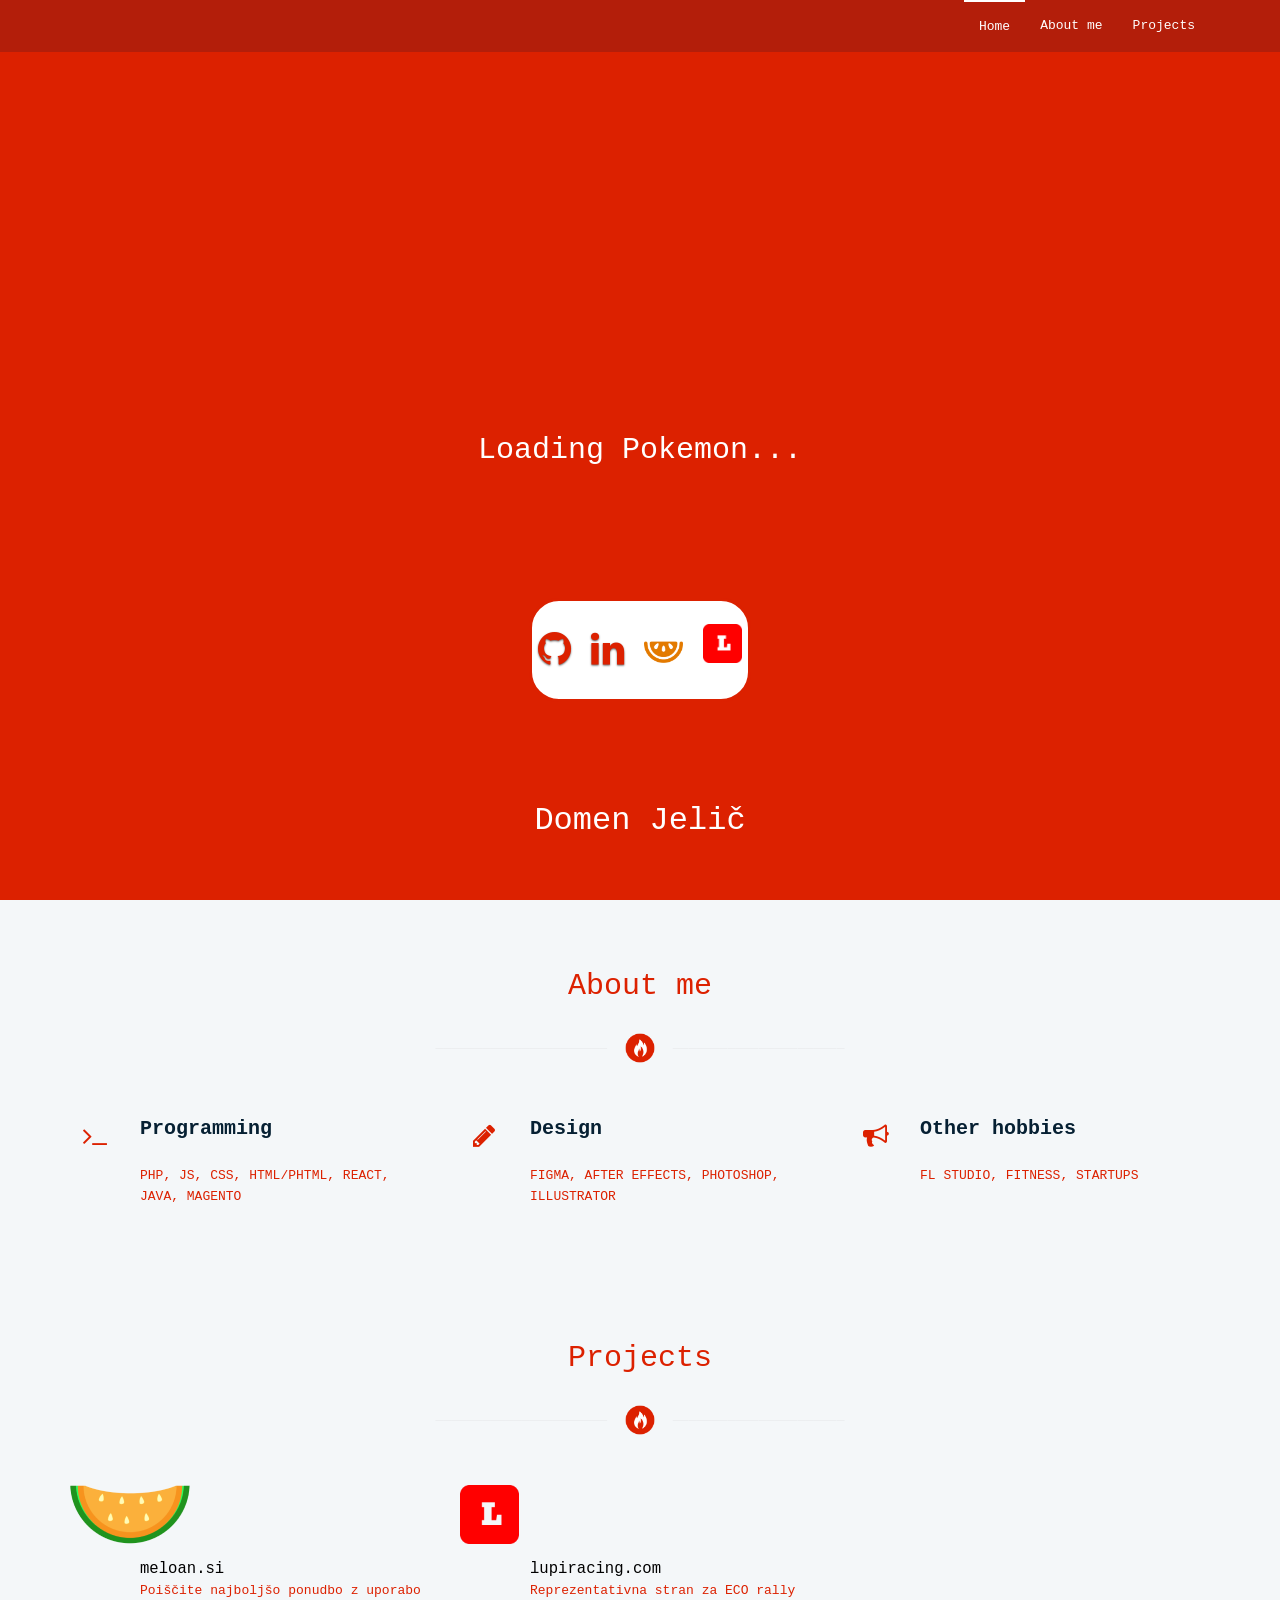
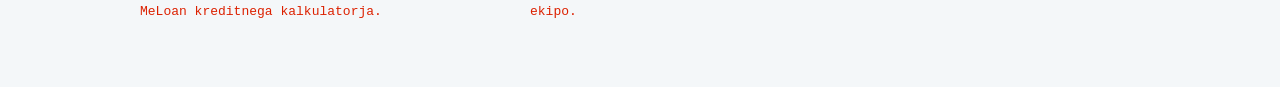
==== index.html @ 85bf045e "Pokemon theme added" ====
<!DOCTYPE html>
<html lang="en" class="no-js">

<head>
	<meta charset="utf-8">
	<meta http-equiv="X-UA-Compatible" content="IE=edge,chrome=1">
	<title>Domen Jelič - About me</title>
	<meta name="description" content="All the serious and fun facts about Domen" />
	<link rel="icon" href="favicon.ico">
	<meta name="keywords"
		content="one page, single page, onepage, responsive, creative, business, html5, css3, css3 animation, developer, software, software developer, senior, senior software developer, frontend, javascript, js">
	<meta name="viewport" content="width=device-width, initial-scale=1">
	<link rel="apple-touch-icon" sizes="152x152" href="/apple-touch-icon.png">
	<link rel="icon" type="image/png" sizes="32x32" href="/favicon-32x32.png">
	<link rel="icon" type="image/png" sizes="16x16" href="/favicon-16x16.png">
	<link rel="manifest" href="/site.webmanifest">
	<link rel="mask-icon" href="/safari-pinned-tab.svg" color="#5bbad5">
	<meta name="msapplication-TileColor" content="#da532c">
	<meta name="theme-color" content="#ffffff">
	<link href="css/font-awesome.min.css" rel="stylesheet">
	<link rel="stylesheet" href="https://maxcdn.bootstrapcdn.com/bootstrap/3.3.1/css/bootstrap.min.css">
	<link rel="stylesheet" href="css/jquery.fancybox.css">
	<link rel="stylesheet" href="css/animate.css">
	<link rel="stylesheet" href="css/main.css">
	<link rel="stylesheet" href="css/evee.css">
	<link rel="stylesheet" href="css/media-queries.css">
	<script src="js/modernizr-2.6.2.min.js"></script>
	<script src="js/evee.js"></script>
</head>

<body id="body">
	<header id="navigation" class="navbar-fixed-top navbar">
		<div class="container">
			<div class="navbar-header">
				<!-- responsive nav button -->
				<button type="button" class="navbar-toggle" data-toggle="collapse" data-target=".navbar-collapse">
					<span class="sr-only">Toggle navigation</span>
					<i class="fa fa-bars fa-2x"></i>
				</button>
				<!-- /responsive nav button -->
			</div>
			<!-- main nav -->
			<nav class="collapse navbar-collapse navbar-right" role="navigation">
				<ul id="nav" class="nav navbar-nav">
					<li class="current"><a href="#body">Home</a></li>
					<li><a href="#AboutMe">About me</a></li>
					<li><a href="#Projects">Projects</a></li>
				</ul>
			</nav>
			<!-- /main nav -->

		</div>
	</header>
	<section id="slider">
		<div id="carousel-example-generic" class="carousel slide" data-ride="carousel">
			<div class="carousel-inner" role="listbox">
				<div class="carousel-caption">
					<ul class="social-links text-center ul-center background-wh">
						<li>
							<a href="https://github.com/Dustaboy3" target="_blank">
								<i class="fa fa-github fa-3x block"></i>
							</a>
						</li>
						<li>
							<a href="https://www.linkedin.com/in/domen-jelič" target="_blank">
								<i class="fa fa-linkedin fa-3x block"></i>
							</a>
						</li>
						<li>
							<a href="https://www.meloan.si" target="_blank">
								<img class="fa meloan block" src="img/meloanLg.png" alt="MeLoan small logo">
							</a>
						</li>
						<li>
							<a href="https://lupi-rally.vercel.app/" target="_blank">
								<img class="fa meloan block" src="img/lupi.png" alt="Lupi small logo">
							</a>
						</li>
					</ul>
				</div>
				<div class="name-text">
					Domen Jelič
				</div>
				<div id="vaporeon" class="vaporeon d-none">
					<img class="d-none" src="./img/elements/water.png">
				</div>
				<div id="jolteon" class="jolteon d-none">
					<img class="d-none" src="./img/elements/electric.png">
				</div>
				<div id="flareon" class="flareon d-none">
					<img class="d-none" src="./img/elements/fire.png">
				</div>
				<div id="espeon" class="espeon d-none">
					<img class="d-none" src="./img/elements/psychic.png">
				</div>
				<div id="umbreon" class="umbreon d-none">
					<img class="d-none" src="./img/elements/dark.png">
				</div>
				<div id="leafeon" class="leafeon d-none">
					<img class="d-none" src="./img/elements/grass.png">
				</div>
				<div id="glaceon" class="glaceon d-none">
					<img class="d-none" src="./img/elements/ice.png">
				</div>
				<div id="sylveon" class="sylveon d-none">
					<img class="d-none" src="./img/elements/fairy.png">
				</div>
				<div class="wrapper">
					<!-- DEBUG -->
					<!-- if you want to see the markers, remove d-none from them -->
					<div class="marker red d-none"></div>
					<div class="marker green d-none"></div>
					<div class="marker blue d-none"></div>
					<div id="loading" style="font-size: 30px; color: white;">Loading Pokemon...</div>
					<!-- DEBUG -->
					<!-- <div class="evee">
						<div class="body-wrapper">
							<div class="body img-bg"></div>
						</div>
						<div class="head-wrapper">
							<div class="head img-bg"></div>
						</div>
						<div class="leg-wrapper">
							<div class="leg one img-bg"></div>
						</div>
						<div class="leg-wrapper">
							<div class="leg two img-bg"></div>
						</div>
						<div class="leg-wrapper">
							<div class="leg three img-bg"></div>
						</div>
						<div class="leg-wrapper">
							<div class="leg four img-bg"></div>
						</div>
						<div class="tail-wrapper">
							<div class="tail img-bg"></div>
						</div>
					</div> -->
				</div>

				<div class="indicator"></div>
			</div>
		</div>
	</section>
	<section id="AboutMe" class="features">
		<div class="container">
			<div class="row">
				<div class="sec-title text-center mb50 wow bounceInDown animated" data-wow-duration="500ms">
					<h2>About me</h2>
					<div class="devider">
						<i id="divider" class="fa fa-lg">
							<img class="dividerElement-1-vaporeon d-none" width="30px" height="30px"
								src="./img/elements/water.png">
							<img class="dividerElement-1-jolteon d-none" width="30px" height="30px"
								src="./img/elements/electric.png">
							<img class="dividerElement-1-flareon d-none" width="30px" height="30px"
								src="./img/elements/fire.png">
							<img class="dividerElement-1-espeon d-none" width="30px" height="30px"
								src="./img/elements/psychic.png">
							<img class="dividerElement-1-umbreon d-none" width="30px" height="30px"
								src="./img/elements/dark.png">
							<img class="dividerElement-1-leafeon d-none" width="30px" height="30px"
								src="./img/elements/grass.png">
							<img class="dividerElement-1-glaceon d-none" width="30px" height="30px"
								src="./img/elements/ice.png">
							<img class="dividerElement-1-sylveon d-none" width="30px" height="30px"
								src="./img/elements/fairy.png">
						</i>
					</div>
				</div>
				<div class="col-md-4 wow fadeInLeft" data-wow-duration="500ms">
					<div class="service-item">
						<div class="service-icon">
							<i class="fa fa-terminal fa-2x"></i>
						</div>
						<div class="service-desc">
							<h3>Programming</h3>
							<p>PHP, JS, CSS, HTML/PHTML, REACT, JAVA, MAGENTO</p>
						</div>
					</div>
				</div>
				<div class="col-md-4 wow fadeInUp" data-wow-duration="500ms" data-wow-delay="500ms">
					<div class="service-item">
						<div class="service-icon">
							<i class="fa fa-pencil fa-2x"></i>
						</div>
						<div class="service-desc">
							<h3>Design</h3>
							<p>FIGMA, AFTER EFFECTS, PHOTOSHOP, ILLUSTRATOR</p>
						</div>
					</div>
				</div>
				<div class="col-md-4 wow fadeInRight" data-wow-duration="500ms" data-wow-delay="900ms">
					<div class="service-item">
						<div class="service-icon">
							<i class="fa fa-bullhorn fa-2x"></i>
						</div>
						<div class="service-desc">
							<h3>Other hobbies</h3>
							<p>FL STUDIO, FITNESS, STARTUPS</p>
						</div>
					</div>
				</div>
			</div>
		</div>
	</section>
	<section id="Projects" class="features">
		<div class="container">
			<div class="row">
				<div class="sec-title text-center mb50 wow bounceInDown animated" data-wow-duration="500ms">
					<h2>Projects</h2>
					<div class="devider">
						<i class="fa fa-lg">
							<img class="dividerElement-2-vaporeon d-none" width="30px" height="30px"
								src="./img/elements/water.png">
							<img class="dividerElement-2-jolteon d-none" width="30px" height="30px"
								src="./img/elements/electric.png">
							<img class="dividerElement-2-flareon d-none" width="30px" height="30px"
								src="./img/elements/fire.png">
							<img class="dividerElement-2-espeon d-none" width="30px" height="30px"
								src="./img/elements/psychic.png">
							<img class="dividerElement-2-umbreon d-none" width="30px" height="30px"
								src="./img/elements/dark.png">
							<img class="dividerElement-2-leafeon d-none" width="30px" height="30px"
								src="./img/elements/grass.png">
							<img class="dividerElement-2-glaceon d-none" width="30px" height="30px"
								src="./img/elements/ice.png">
							<img class="dividerElement-2-sylveon d-none" width="30px" height="30px"
								src="./img/elements/fairy.png">
						</i>
					</div>
				</div>
				<div class="col-md-4 wow fadeInLeft" data-wow-duration="500ms">
					<div class="service-item">
						<div class="service-icon-img">
							<a class="center-img" href="https://www.meloan.si/" target="_blank">
								<img class="center-img-meloan" src="img/meloan.png" alt="MeLoan Logo">
							</a>
						</div>
						<div class="service-desc">
							<a class="custom-link" href="https://www.meloan.si/" target="_blank">meloan.si</a>
							<p>Poiščite najboljšo ponudbo z uporabo MeLoan kreditnega kalkulatorja.</p>
						</div>
					</div>
				</div>
				<div class="col-md-4 wow fadeInUp" data-wow-duration="500ms" data-wow-delay="500ms">
					<div class="service-item">
						<div class="service-icon-img">
							<a class="center-img" href="https://lupiracing.com/" target="_blank">
								<img class="center-img-lupi" src="img/lupi.png" alt="MeLoan Logo">
							</a>
						</div>
						<div class="service-desc">
							<a class="custom-link" href="https://lupiracing.com/" target="_blank">lupiracing.com</a>
							<p>Reprezentativna stran za ECO rally ekipo.</p>
						</div>
					</div>
				</div>
				<div class="col-md-4 wow fadeInRight" data-wow-duration="500ms" data-wow-delay="900ms">
					<!--<div class="service-item">
						<div class="service-icon">
							<i class="fa fa-bullhorn fa-2x"></i>
						</div>
						<div class="service-desc">
							<h3>Other hobbies</h3>
							<p>FL STUDIO, FITNESS, STARTUPS</p>
						</div>
					</div>-->
				</div>
			</div>
		</div>
	</section>
	<script src="js/jquery-1.11.1.min.js"></script>
	<script src="js/jquery.singlePageNav.min.js"></script>
	<script src="https://maxcdn.bootstrapcdn.com/bootstrap/3.3.1/js/bootstrap.min.js"></script>
	<script src="js/jquery.fancybox.pack.js"></script>
	<script src="js/jquery.mixitup.min.js"></script>
	<script src="js/jquery.parallax-1.1.3.js"></script>
	<script src="js/jquery-countTo.js"></script>
	<script src="js/jquery.appear.js"></script>
	<script src="js/jquery.easing.min.js"></script>
	<script src="js/wow.min.js"></script>
	<script>
		var wow = new WOW({
			boxClass: 'wow',
			animateClass: 'animated',
			offset: 120,
			mobile: false,
			live: true
		}
		);
		wow.init();
	</script>
	<script src="js/custom.js"></script>
</body>

</html>
---- css/main.css ----
body {
  font-family: "Lucida Console", "Courier New", monospace;
  line-height: 21px;
  font-size: 13px;
  color: #0077b3;
  background: #000011;
  min-height: 100vh;
}

ol,
ul {
  margin: 0;
  padding: 0;
  list-style: none;
}

figure,
p {
  margin: 0;
}

a {
  color: #fff;

  -webkit-transition: all .3s ease-in 0s;
  -moz-transition: all .3s ease-in 0s;
  -ms-transition: all .3s ease-in 0s;
  -o-transition: all .3s ease-in 0s;
  transition: all .3s ease-in 0s;
}

a,
a:focus,
a:hover {
  text-decoration: none !important;
  outline: 0;
}

a:focus,
a:hover {
  color: #0077b3;
}

h1,
h2,
h3,
h4,
h5,
h6 {
  font-weight: normal;
  margin: 0;
}

span.color {
  color: #0077b3;
}

body>section,
.footer {
  padding: 70px 0;
}

.devider {
  margin: 30px 0 0 0;
}

.devider i {
  color: #cccccc;
}

.devider:before,
.devider:after {
  content: "______________________";
  color: #e6e8ea;
  position: relative;
  bottom: 6px;
}

@media only screen and (max-width: 410px) {

  .devider:before,
  .devider:after {
    content: "___";
    color: #e6e8ea;
    position: relative;
    bottom: 6px;
  }
}

.devider:before {
  right: 10px;
}

.devider:after {
  left: 10px;
}

.mb50 {
  margin: 0 0 50px 0;
}

#navigation {
  background-color: rgba(16, 22, 54, 0.2) !important;
  border: 0 none;
  margin: 0;

  -webkit-transition: background-color 800ms linear;
  -moz-transition: background-color 800ms linear;
  -ms-transition: background-color 800ms linear;
  -o-transition: background-color 800ms linear;
  transition: background-color 800ms linear;
}

.navbar-toggle i {
  color: #fff;
}

.navbar-nav li a {
  border-top: 1px solid transparent;
}

.navbar-nav li a.current,
.navbar-nav li a:focus,
.navbar-nav li a:hover {
  background-color: transparent;
  border-top: 2px solid white;
  color: #fff;
}

#slider {
  padding: 0;
}

#slider .carousel-inner .item {
  background-size: cover;
}

.carousel-caption {
  top: 60%;
}

.carousel-caption h2 {
  font-size: 62px;
  font-weight: 300;
}

.carousel-caption h2 span {
  font-weight: 800;
}

.carousel-caption h3 {
  font-size: 48px;
  font-weight: 300;

}

.carousel-caption p {
  color: #fff;
  font-size: 18px;
  font-weight: 300;
}

.carousel-caption p:before,
.carousel-caption p:after {
  color: #0077b3;
  content: "___";
  position: relative;
  top: -8px;
}

.carousel-caption p:before {
  right: 20px;
}

.carousel-caption p:after {
  left: 20px;
}

.social-links {
  margin: 5% 0 0 0;
}

.social-links li {
  display: inline-block;
}

.social-links li a {
  color: #0077b3;
  display: block;
  margin: 0 6px;
}

.social-links li a:hover {
  color: #fff;
}

.features {
  background-color: #f4f7f9;
}

.service-icon {
  float: left;
  padding: 10px 13px;
  z-index: 5000;
}

.service-desc {
  margin: 0 0 0 70px;
  position: relative;
  top: 5px;
}

.service-desc h3 {
  color: #062033;
  font-size: 20px;
  font-weight: 600;
  margin: 0 0 25px 0;
}

.custom-link {
  color: #000;
  font-size: larger;
  display: inline-block;
}

.custom-link:hover {
  color: #0077b3;
}

.meloan {
  width: 3em;
  width: 3em;
  transition: filter 0.4s;
}

.center-img {
  display: inline;
  left: 50%;
  margin: 0 0 0.5rem 0;
}

.service-icon-img {
  z-index: 5000;
  margin: 0 0 1rem 0;
}

.ul-center {
  display: inline-block;
}

.block {
  display: block;
  line-height: 2.5em;
}

.center-img-meloan {
  width: 120px;
  height: 59px;
}

.center-img-lupi {
  width: 59px;
  height: 59px;
}

.name-text {
  width: 100%;
  position: absolute;
  display: inline-block;
  font-size: xx-large;
  color: white;
  z-index: 100;
  top: 90%;
  text-align: center;
}

.background-wh {
  background: white;
  border-radius: 30px;
}
---- css/evee.css ----
* {
    box-sizing: border-box;
}

body {
    padding: 0;
    margin: 0;
    background-color: #000011;
}

p,
h1,
h2,
h3,
h4 {
    display: inline-block;
    margin-block-start: 0em;
    margin-block-end: 0em;
    margin-inline-start: 0px;
    margin-inline-end: 0px;
    padding-inline-start: 0px;
}

.wrapper {
    position: absolute;
    width: 100%;
    height: 100vh;
    overflow: hidden;
    display: flex;
    justify-content: center;
    align-items: center;
}

.leg {
    position: absolute;
    background-image: url(../img/dog/leg.png);
    width: calc(2 * 8px);
    height: calc(2 * 12px);
    background-size: calc(2 * 8px) calc(2 * 12px) !important;
    transition: 0.15s;
}

.body {
    position: absolute;
    background-image: url(../img/dog/body.png);
    width: calc(2 * 6 * 48px);
    height: calc(2 * 48px);
    background-size: calc(2 * 6 * 48px) calc(2 * 48px) !important;
}

.evee {
    position: absolute;
    width: calc(2 * 48px);
    height: calc(2 * 48px);
    animation: fade-in forwards 1s;
    transition: 0.5s;
}

@keyframes fade-in {
    0% {
        opacity: 0;
    }

    100% {
        opacity: 1;
    }
}

.head {
    position: absolute;
    background-image: url(../img/dog/face.png);
    width: calc(2 * 6 * 31px);
    height: calc(2 * 32px);
    background-size: calc(2 * 6 * 31px) calc(2 * 32px) !important;
}

.head-wrapper.happy>.head {
    background-image: url(../img/dog/happyface.png);
}

.head-wrapper.happy {
    animation: infinite 0.5s pant;
}

@keyframes pant {

    0%,
    100% {
        transform: translateY(-1px);
    }

    50% {
        transform: translateY(1px);
    }
}

.head-wrapper.flip.happy {
    animation: infinite 0.5s pant-flip;
}

@keyframes pant-flip {

    0%,
    100% {
        transform: translateY(-1px) scale(-1, 1);
    }

    50% {
        transform: translateY(1px) scale(-1, 1);
    }
}

.tail {
    position: absolute;
    background: url(../img/dog/tail.png);
    width: calc(2 * 8px);
    height: calc(2 * 8px);
    background-size: calc(2 * 8px) !important;
}

.tail-wrapper {
    position: absolute;
    width: calc(2 * 8px);
    height: calc(2 * 8px);
    transition: 0.15s;
}

.body-wrapper {
    position: absolute;
    width: calc(2 * 48px);
    height: calc(2 * 48px);
    overflow: hidden;
}

.body-wrapper,
.head-wrapper {
    z-index: 1;
}

.walk-1 {
    animation: infinite 0.4s walking;
    animation-delay: 0;
}

.walk-2 {
    animation: infinite 0.4s walking;
    animation-delay: 0.2s;
}

@keyframes walking {

    0%,
    100% {
        transform: translateY(-4px);
    }

    50% {
        transform: translateY(0);
    }
}

.wag {
    animation: infinite 0.5s wag;
}

@keyframes wag {

    0%,
    100% {
        transform: translateX(-2px);
    }

    50% {
        transform: translateX(2px);
    }
}

.head-wrapper {
    position: absolute;
    top: 6px;
    left: 16px;
    width: calc(2 * 31px);
    height: calc(2 * 32px);
    overflow: hidden;
}

.flip {
    transform: scale(-1, 1);
}

.img-bg {
    image-rendering: pixelated;
    background-repeat: no-repeat !important;
}

.sign {
    position: absolute;
    color: #fff;
    bottom: 10px;
    right: 10px;
    font-size: 10px;
}

a {
    color: #fff;
    text-decoration: none;
}

a:hover {
    text-decoration: underline;
}

.indicator {
    position: fixed;
    top: 10px;
    left: 10px;
    color: #fff;
}

.d-none {
    display: none;
}

.indicator {
    position: fixed;
    top: 10px;
    right: 10px;
}

.marker {
    width: 10px;
    height: 10px;
    border-radius: 50%;
    position: absolute;
    transition: 0.5s;
    z-index: 100;
    margin-top: -5px;
    margin-left: -5px;
}

.red {
    background-color: rgb(255, 64, 0);
}

.green {
    background-color: rgb(42, 239, 190);
}

.blue {
    background-color: rgb(0, 140, 255);
}

.vaporeon {
    background: #3692dc;
    width: 100%;
    height: 100vh;
    position: absolute;
}

.color-vaporeon {
    color: #3692dc;
}

.border-vaporeon {
    border: 3px solid #3692dc;
}

.jolteon {
    background: #fbd200;
    width: 100%;
    height: 100vh;
    position: absolute;
}

.color-jolteon {
    color: #fbd200;
}

.border-jolteon {
    border: 3px solid #fbd200;
}

.flareon {
    background: #dc2100;
    width: 100%;
    height: 100vh;
    position: absolute;
}

.color-flareon {
    color: #dc2100;
}

.border-flareon {
    border: 3px solid #dc2100;
}

.espeon {
    background: #ff6676;
    width: 100%;
    height: 100vh;
    position: absolute;
}

.color-espeon {
    color: #ff6676;
}

.border-espeon {
    border: 3px solid #ff6676;
}

.umbreon {
    background: #5b5366;
    width: 100%;
    height: 100vh;
    position: absolute;
}

.color-umbreon {
    color: #5b5366;
}

.border-umbreon {
    border: 3px solid #5b5366;
}

.leafeon {
    background: #5fbc50;
    width: 100%;
    height: 100vh;
    position: absolute;
}

.color-leafeon {
    color: #5fbc50;
}

.border-leafeon {
    border: 3px solid #5fbc50;
}

.glaceon {
    background: #4bd2c1;
    width: 100%;
    height: 100vh;
    position: absolute;
}

.color-glaceon {
    color: #4bd2c1;
}

.border-glaceon {
    border: 3px solid #4bd2c1;
}

.sylveon {
    background: #fb8aec;
    width: 100%;
    height: 100vh;
    position: absolute;
}

.color-sylveon {
    color: #fb8aec;
}

.border-sylveon {
    border: 3px solid #fb8aec;
}

.border-top-sylveon {
    border-top: 3px solid #fb8aec;
}
---- css/media-queries.css ----
@media (min-width: 980px) and (max-width: 1150px) {
  .carousel-caption h3 {
    font-size: 45px;
  }

  .member-thumb {
    width: auto;
  }
}

@media (min-width: 768px) and (max-width: 979px) {
  .carousel-caption h2 {
    font-size: 55px;
  }

  .carousel-caption h3 {
    font-size: 36px;
  }

  .service-item {
    margin: 0 auto 30px;
    text-align: center;
    width: 325px;
  }

  .service-icon {
    float: none;
    margin: 0 auto 15px;
    text-align: center;
    width: 50px;
  }

  .service-desc {
    margin-left: 0;
    position: relative;
    top: 0;
  }

  .work-item {
    width: 33%;
  }

  .member-thumb .overlay h5 {
    margin: 25px 0;
  }

  .member-thumb {
    margin: 0 auto;
  }

  #facts {
    background-position: center top !important;
  }

  .counters-item {
    margin-bottom: 30px;
  }

  .counters-item i {
    margin: 0 0 15px;
  }

  .counters-item strong {
    font-size: 45px;
  }

  .contact-form .name-email input {
    margin-right: 0;
    width: 100%;
  }

  .footer-social {
    margin-top: 45px;
  }

  .footer-single {
    margin-bottom: 30px;
  }
}

@media only screen and (max-width: 767px) {
  .sec-sub-title p {
    font-size: 14px;
  }

  .carousel-caption h2 {
    font-size: 35px;
  }

  .carousel-caption h3 {
    font-size: 22px;
  }

  .carousel-caption p {
    font-size: 14px;
  }

  .social-links {
    margin-top: 20%;
  }

  .service-item {
    margin: 0 auto 30px;
    text-align: center;
    width: 280px;
  }

  .service-icon {
    float: none;
    margin: 0 auto 15px;
    text-align: center;
    width: 50px;
  }

  .service-desc {
    margin-left: 0;
    position: relative;
    top: 0;
  }

  .work-item {
    left: 5% !important;
    width: 90%;
  }

  .team-member {
    margin-bottom: 30px;
  }

  .team-member:last-child {
    margin-bottom: 0;
  }

  .member-thumb {
    margin: 0 auto;
  }

  #facts {
    background-position: center top !important;
  }

  .counters-item {
    margin-bottom: 30px;
  }

  .contact-address {
    margin-bottom: 30px;
  }

  .footer-social {
    margin-top: 20px;
    text-align: center;
  }

  .footer-social li {
    display: inline-block;
  }

  .footer-social li a {
    margin: 0 10px;
  }

  .footer-single {
    margin-bottom: 30px;
  }
}

@media only screen and (min-width: 480px) and (max-width: 767px) {
  .service-item {
    margin: 0 auto 30px;
    text-align: center;
    width: 325px;
  }

  .service-icon {
    float: none;
    margin: 0 auto 15px;
    text-align: center;
    width: 50px;
  }

  .service-desc {
    margin-left: 0;
    position: relative;
    top: 0;
  }

  .work-item {
    left: inherit !important;
    width: 50%;
  }
}
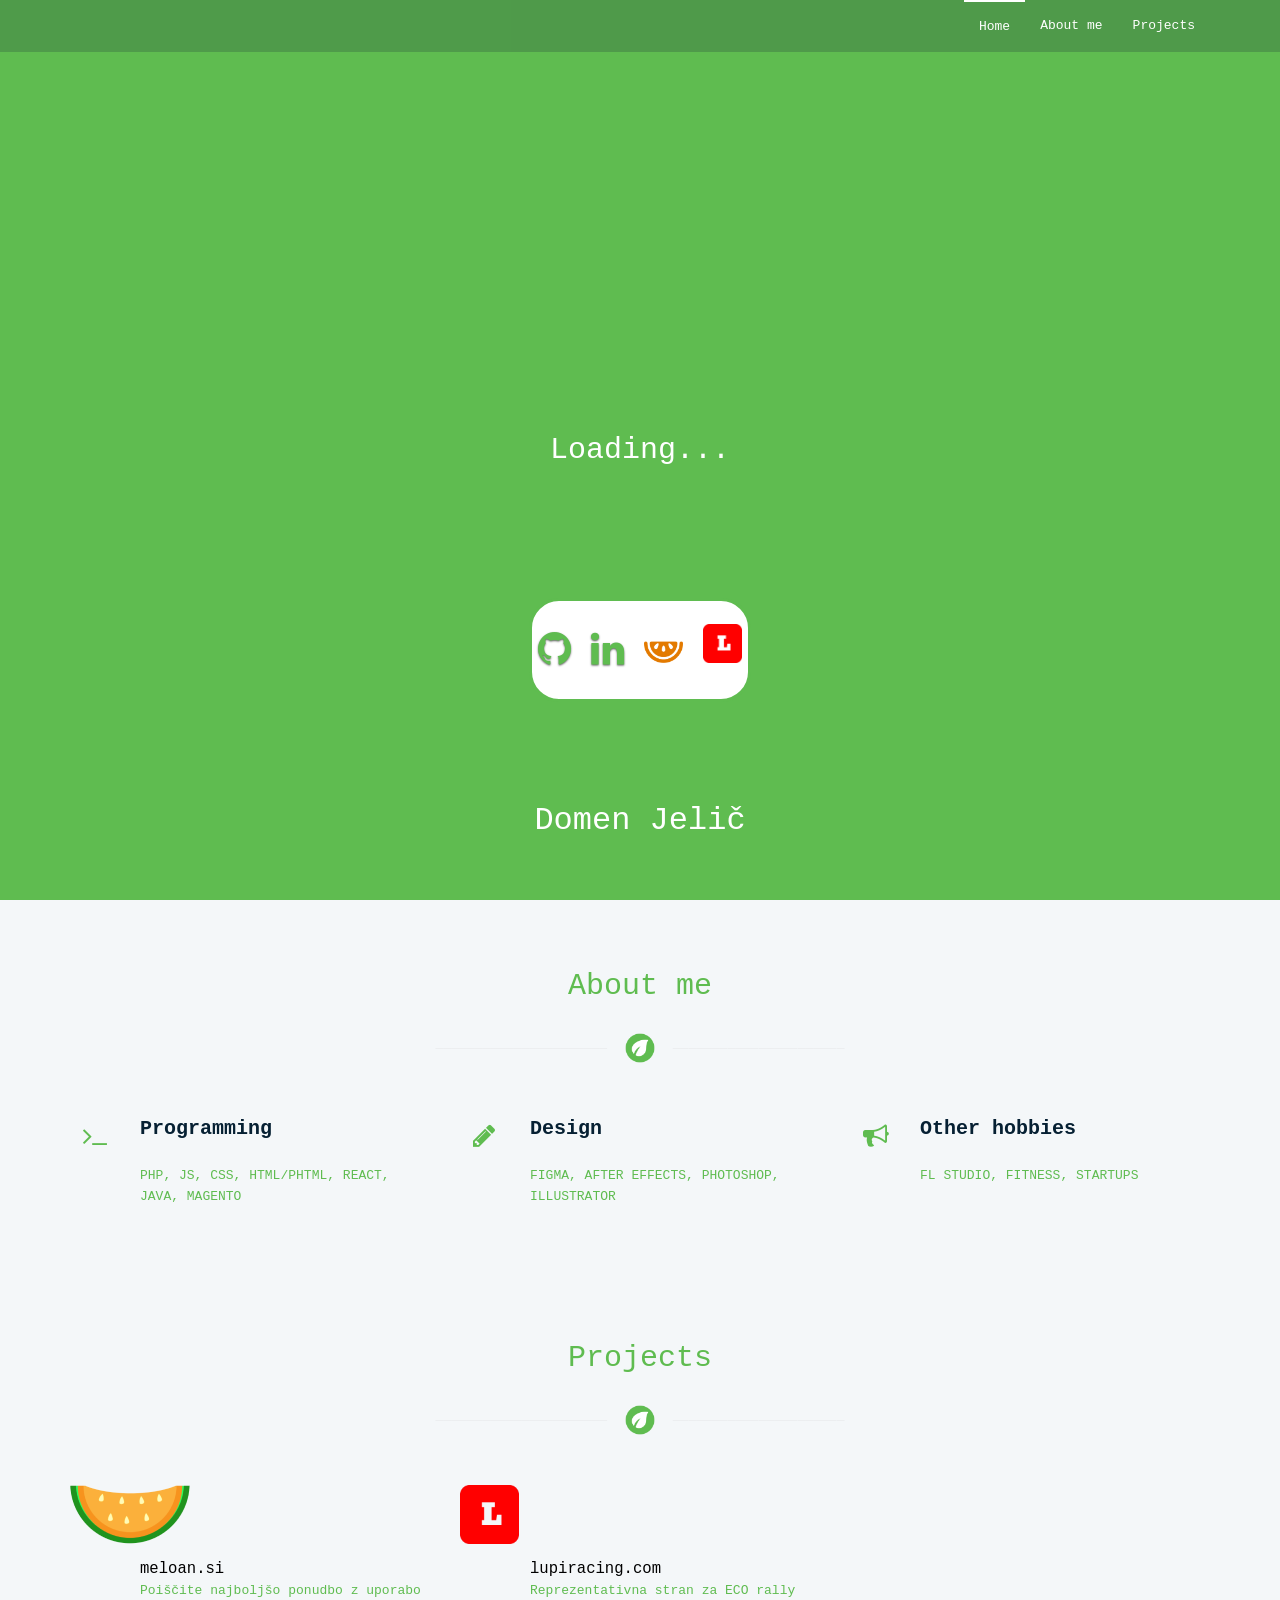
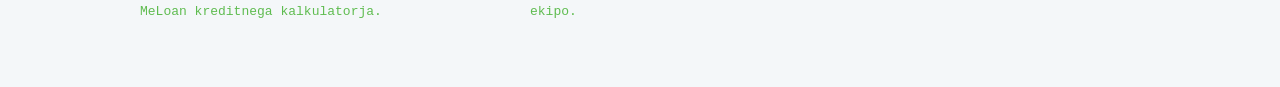
==== commit b7811015: "abort pokemon" ====
--- a/index.html
+++ b/index.html
@@ -81,28 +81,28 @@
 				<div class="name-text">
 					Domen Jelič
 				</div>
-				<div id="vaporeon" class="vaporeon d-none">
+				<div id="water" class="water d-none">
 					<img class="d-none" src="./img/elements/water.png">
 				</div>
-				<div id="jolteon" class="jolteon d-none">
+				<div id="electric" class="electric d-none">
 					<img class="d-none" src="./img/elements/electric.png">
 				</div>
-				<div id="flareon" class="flareon d-none">
+				<div id="fire" class="fire d-none">
 					<img class="d-none" src="./img/elements/fire.png">
 				</div>
-				<div id="espeon" class="espeon d-none">
+				<div id="psychic" class="psychic d-none">
 					<img class="d-none" src="./img/elements/psychic.png">
 				</div>
-				<div id="umbreon" class="umbreon d-none">
+				<div id="dark" class="dark d-none">
 					<img class="d-none" src="./img/elements/dark.png">
 				</div>
-				<div id="leafeon" class="leafeon d-none">
+				<div id="grass" class="grass d-none">
 					<img class="d-none" src="./img/elements/grass.png">
 				</div>
-				<div id="glaceon" class="glaceon d-none">
+				<div id="ice" class="ice d-none">
 					<img class="d-none" src="./img/elements/ice.png">
 				</div>
-				<div id="sylveon" class="sylveon d-none">
+				<div id="fairy" class="fairy d-none">
 					<img class="d-none" src="./img/elements/fairy.png">
 				</div>
 				<div class="wrapper">
@@ -111,7 +111,7 @@
 					<div class="marker red d-none"></div>
 					<div class="marker green d-none"></div>
 					<div class="marker blue d-none"></div>
-					<div id="loading" style="font-size: 30px; color: white;">Loading Pokemon...</div>
+					<div id="loading" style="font-size: 30px; color: white;">Loading...</div>
 					<!-- DEBUG -->
 					<!-- <div class="evee">
 						<div class="body-wrapper">
@@ -149,21 +149,21 @@
 					<h2>About me</h2>
 					<div class="devider">
 						<i id="divider" class="fa fa-lg">
-							<img class="dividerElement-1-vaporeon d-none" width="30px" height="30px"
+							<img class="dividerElement-1-water d-none" width="30px" height="30px"
 								src="./img/elements/water.png">
-							<img class="dividerElement-1-jolteon d-none" width="30px" height="30px"
+							<img class="dividerElement-1-electric d-none" width="30px" height="30px"
 								src="./img/elements/electric.png">
-							<img class="dividerElement-1-flareon d-none" width="30px" height="30px"
+							<img class="dividerElement-1-fire d-none" width="30px" height="30px"
 								src="./img/elements/fire.png">
-							<img class="dividerElement-1-espeon d-none" width="30px" height="30px"
+							<img class="dividerElement-1-psychic d-none" width="30px" height="30px"
 								src="./img/elements/psychic.png">
-							<img class="dividerElement-1-umbreon d-none" width="30px" height="30px"
+							<img class="dividerElement-1-dark d-none" width="30px" height="30px"
 								src="./img/elements/dark.png">
-							<img class="dividerElement-1-leafeon d-none" width="30px" height="30px"
+							<img class="dividerElement-1-grass d-none" width="30px" height="30px"
 								src="./img/elements/grass.png">
-							<img class="dividerElement-1-glaceon d-none" width="30px" height="30px"
+							<img class="dividerElement-1-ice d-none" width="30px" height="30px"
 								src="./img/elements/ice.png">
-							<img class="dividerElement-1-sylveon d-none" width="30px" height="30px"
+							<img class="dividerElement-1-fairy d-none" width="30px" height="30px"
 								src="./img/elements/fairy.png">
 						</i>
 					</div>
@@ -211,21 +211,21 @@
 					<h2>Projects</h2>
 					<div class="devider">
 						<i class="fa fa-lg">
-							<img class="dividerElement-2-vaporeon d-none" width="30px" height="30px"
+							<img class="dividerElement-2-water d-none" width="30px" height="30px"
 								src="./img/elements/water.png">
-							<img class="dividerElement-2-jolteon d-none" width="30px" height="30px"
+							<img class="dividerElement-2-electric d-none" width="30px" height="30px"
 								src="./img/elements/electric.png">
-							<img class="dividerElement-2-flareon d-none" width="30px" height="30px"
+							<img class="dividerElement-2-fire d-none" width="30px" height="30px"
 								src="./img/elements/fire.png">
-							<img class="dividerElement-2-espeon d-none" width="30px" height="30px"
+							<img class="dividerElement-2-psychic d-none" width="30px" height="30px"
 								src="./img/elements/psychic.png">
-							<img class="dividerElement-2-umbreon d-none" width="30px" height="30px"
+							<img class="dividerElement-2-dark d-none" width="30px" height="30px"
 								src="./img/elements/dark.png">
-							<img class="dividerElement-2-leafeon d-none" width="30px" height="30px"
+							<img class="dividerElement-2-grass d-none" width="30px" height="30px"
 								src="./img/elements/grass.png">
-							<img class="dividerElement-2-glaceon d-none" width="30px" height="30px"
+							<img class="dividerElement-2-ice d-none" width="30px" height="30px"
 								src="./img/elements/ice.png">
-							<img class="dividerElement-2-sylveon d-none" width="30px" height="30px"
+							<img class="dividerElement-2-fairy d-none" width="30px" height="30px"
 								src="./img/elements/fairy.png">
 						</i>
 					</div>
--- a/css/evee.css
+++ b/css/evee.css
@@ -250,126 +250,122 @@
     background-color: rgb(0, 140, 255);
 }
 
-.vaporeon {
+.water {
     background: #3692dc;
     width: 100%;
     height: 100vh;
     position: absolute;
 }
 
-.color-vaporeon {
+.color-water {
     color: #3692dc;
 }
 
-.border-vaporeon {
+.border-water {
     border: 3px solid #3692dc;
 }
 
-.jolteon {
+.electric {
     background: #fbd200;
     width: 100%;
     height: 100vh;
     position: absolute;
 }
 
-.color-jolteon {
+.color-c {
     color: #fbd200;
 }
 
-.border-jolteon {
+.border-c {
     border: 3px solid #fbd200;
 }
 
-.flareon {
+.fire {
     background: #dc2100;
     width: 100%;
     height: 100vh;
     position: absolute;
 }
 
-.color-flareon {
+.color-fire {
     color: #dc2100;
 }
 
-.border-flareon {
+.border-fire {
     border: 3px solid #dc2100;
 }
 
-.espeon {
+.psychic {
     background: #ff6676;
     width: 100%;
     height: 100vh;
     position: absolute;
 }
 
-.color-espeon {
+.color-psychic {
     color: #ff6676;
 }
 
-.border-espeon {
+.border-psychic {
     border: 3px solid #ff6676;
 }
 
-.umbreon {
+.dark {
     background: #5b5366;
     width: 100%;
     height: 100vh;
     position: absolute;
 }
 
-.color-umbreon {
+.color-dark {
     color: #5b5366;
 }
 
-.border-umbreon {
+.border-dark {
     border: 3px solid #5b5366;
 }
 
-.leafeon {
+.grass {
     background: #5fbc50;
     width: 100%;
     height: 100vh;
     position: absolute;
 }
 
-.color-leafeon {
+.color-grass {
     color: #5fbc50;
 }
 
-.border-leafeon {
+.border-grass {
     border: 3px solid #5fbc50;
 }
 
-.glaceon {
+.ice {
     background: #4bd2c1;
     width: 100%;
     height: 100vh;
     position: absolute;
 }
 
-.color-glaceon {
+.color-ice {
     color: #4bd2c1;
 }
 
-.border-glaceon {
+.border-ice {
     border: 3px solid #4bd2c1;
 }
 
-.sylveon {
+.fairy {
     background: #fb8aec;
     width: 100%;
     height: 100vh;
     position: absolute;
 }
 
-.color-sylveon {
+.color-fairy {
     color: #fb8aec;
 }
 
-.border-sylveon {
+.border-fairy {
     border: 3px solid #fb8aec;
-}
-
-.border-top-sylveon {
-    border-top: 3px solid #fb8aec;
 }
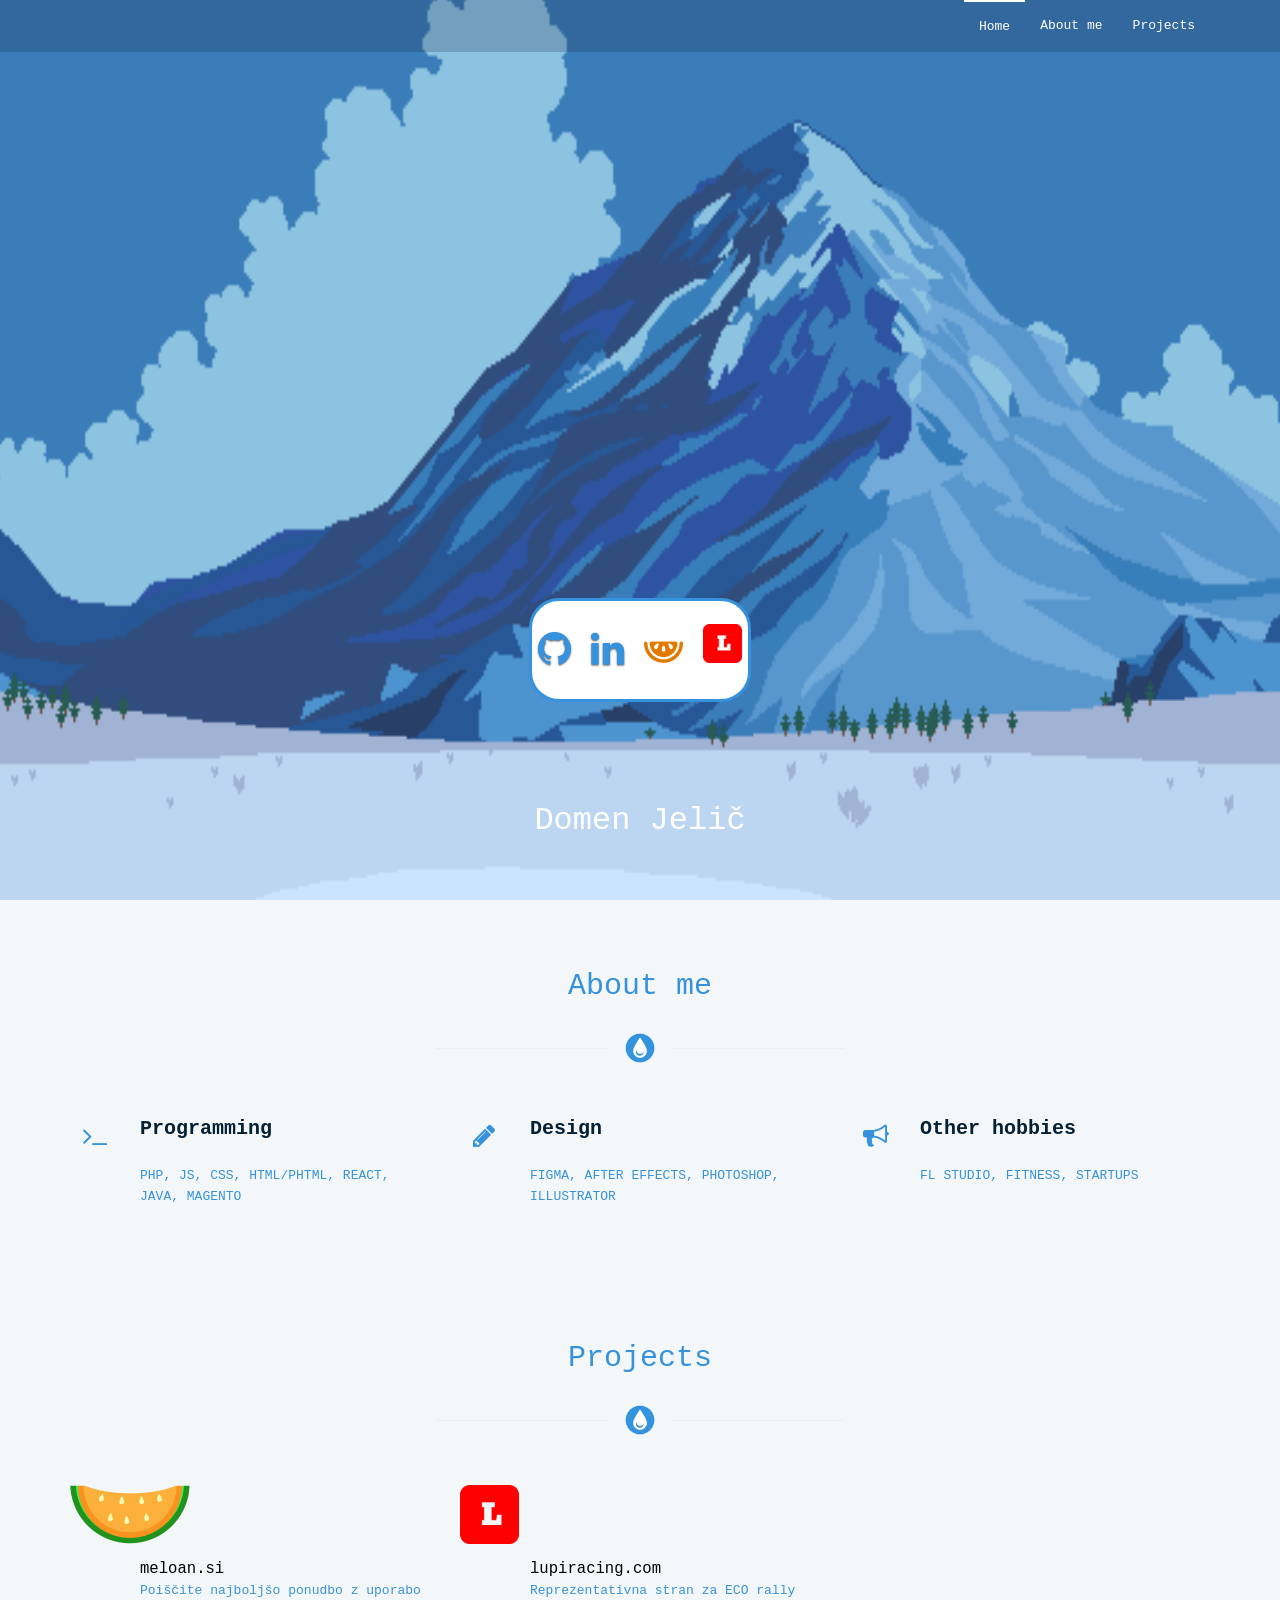
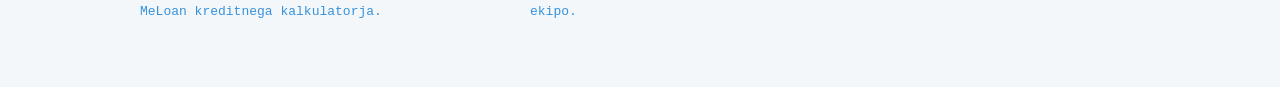
==== commit cc42875f: "photo fix filters remove filters fix timeline fix" ====
--- a/index.html
+++ b/index.html
@@ -24,7 +24,6 @@
 	<link rel="stylesheet" href="css/main.css">
 	<link rel="stylesheet" href="css/evee.css">
 	<link rel="stylesheet" href="css/media-queries.css">
-	<script src="js/modernizr-2.6.2.min.js"></script>
 	<script src="js/evee.js"></script>
 </head>
 
@@ -32,14 +31,11 @@
 	<header id="navigation" class="navbar-fixed-top navbar">
 		<div class="container">
 			<div class="navbar-header">
-				<!-- responsive nav button -->
 				<button type="button" class="navbar-toggle" data-toggle="collapse" data-target=".navbar-collapse">
 					<span class="sr-only">Toggle navigation</span>
 					<i class="fa fa-bars fa-2x"></i>
 				</button>
-				<!-- /responsive nav button -->
 			</div>
-			<!-- main nav -->
 			<nav class="collapse navbar-collapse navbar-right" role="navigation">
 				<ul id="nav" class="nav navbar-nav">
 					<li class="current"><a href="#body">Home</a></li>
@@ -47,8 +43,6 @@
 					<li><a href="#Projects">Projects</a></li>
 				</ul>
 			</nav>
-			<!-- /main nav -->
-
 		</div>
 	</header>
 	<section id="slider">
@@ -81,6 +75,7 @@
 				<div class="name-text">
 					Domen Jelič
 				</div>
+				<!-- 
 				<div id="water" class="water d-none">
 					<img class="d-none" src="./img/elements/water.png">
 				</div>
@@ -105,6 +100,59 @@
 				<div id="fairy" class="fairy d-none">
 					<img class="d-none" src="./img/elements/fairy.png">
 				</div>
+				-->
+				<div id="background" class="electric d-none">
+					<img class="mountain-bg" src="./img/mountains/m1/PRE_ORIG_SIZE.png"
+						alt="The image of a nice moutaing">
+				</div>
+				<div id="background" class="fire d-none">
+					<img id="mountainFire" class="mountain-bg mountain" src="./img/mountains/m2/mountain.png"
+						alt="The image of a nice mountain">
+					<img id="cloudsFire" class="mountain-bg clouds" src="./img/mountains/m2/clouds.png"
+						alt="The image of a nice clouds">
+					<img class="mountain-bg ground" src="./img/mountains/m2/ground.png"
+						alt="The image of a nice ground">
+					<img class="mountain-bg bg" src="./img/mountains/m2/bg.png" alt="The background image">
+				</div>
+				<div id="background" class="ice d-none">
+					<img id="mountainIce" class="mountain-bg mountain" src="./img/mountains/m3/mountain.png"
+						alt="The image of a nice mountain">
+					<img id="cloudsIce" class="mountain-bg ground-ice" src="./img/mountains/m3/clouds.png"
+						alt="The image of a nice clouds">
+					<img class="mountain-bg bg" src="./img/mountains/m3/bg.png" alt="The background image">
+				</div>
+				<div id="background" class="psychic d-none">
+					<img id="mountainPsychic" class="mountain-bg mountain" src="./img/mountains/m4/mountain.png"
+						alt="The image of a nice mountain">
+					<img id="groundPsychic" class="mountain-bg ground-psychic" src="./img/mountains/m4/ground.png"
+						alt="The image of a nice ground">
+					<img class="mountain-bg bg" src="./img/mountains/m4/bg.png" alt="The background image">
+				</div>
+				<div id="background" class="fairy d-none">
+					<img id="mountainFairy" class="mountain-bg mountain" src="./img/mountains/m5/mountain.png"
+						alt="The image of a nice mountain">
+					<img id="cloudsFairy" class="mountain-bg clouds" src="./img/mountains/m5/clouds.png"
+						alt="The image of a nice ground">
+					<img class="mountain-bg bg" src="./img/mountains/m5/bg.png" alt="The background image">
+				</div>
+				<div id="background" class="water d-none">
+					<img id="mountainWater" class="mountain-bg mountain" src="./img/mountains/m6/mountain.png"
+						alt="The image of a nice mountain">
+					<img id="cloudsWater" class="mountain-bg clouds-water" src="./img/mountains/m6/clouds.png"
+						alt="The image of a nice clouds">
+					<img class="mountain-bg ground" src="./img/mountains/m6/ground.png"
+						alt="The image of a nice ground">
+					<img class="mountain-bg bg" src="./img/mountains/m6/bg.png" alt="The background image">
+				</div>
+				<div id="background" class="grass d-none">
+					<img class="mountain-bg" src="./img/mountains/m7/PRE_ORIG_SIZE.png"
+						alt="The image of a nice moutaing">
+				</div>
+				<div id="background" class="dark d-none">
+					<img class="mountain-bg" src="./img/mountains/m8/PRE_ORIG_SIZE.png"
+						alt="The image of a nice moutaing">
+				</div>
+
 				<div class="wrapper">
 					<!-- DEBUG -->
 					<!-- if you want to see the markers, remove d-none from them -->
@@ -279,18 +327,6 @@
 	<script src="js/jquery-countTo.js"></script>
 	<script src="js/jquery.appear.js"></script>
 	<script src="js/jquery.easing.min.js"></script>
-	<script src="js/wow.min.js"></script>
-	<script>
-		var wow = new WOW({
-			boxClass: 'wow',
-			animateClass: 'animated',
-			offset: 120,
-			mobile: false,
-			live: true
-		}
-		);
-		wow.init();
-	</script>
 	<script src="js/custom.js"></script>
 </body>
 
--- a/css/main.css
+++ b/css/main.css
@@ -277,4 +277,48 @@
 .background-wh {
   background: white;
   border-radius: 30px;
+}
+
+.mountain-bg {
+  width: 100%;
+  height: 100vh;
+}
+
+.mountain {
+  position: inherit;
+  z-index: 3;
+  transform: scale(1.1);
+}
+
+.clouds {
+  position: inherit;
+  z-index: 2;
+}
+
+.bg {
+  position: inherit;
+  z-index: 1;
+}
+
+.ground {
+  position: inherit;
+  z-index: 4;
+}
+
+.ground-ice {
+  position: inherit;
+  z-index: 4;
+  transform: scale(1.1);
+}
+
+.ground-psychic {
+  position: inherit;
+  z-index: 2;
+  transform: scale(1.1);
+}
+
+.clouds-water {
+  position: inherit;
+  z-index: 2;
+  transform: scale(1.1);
 }
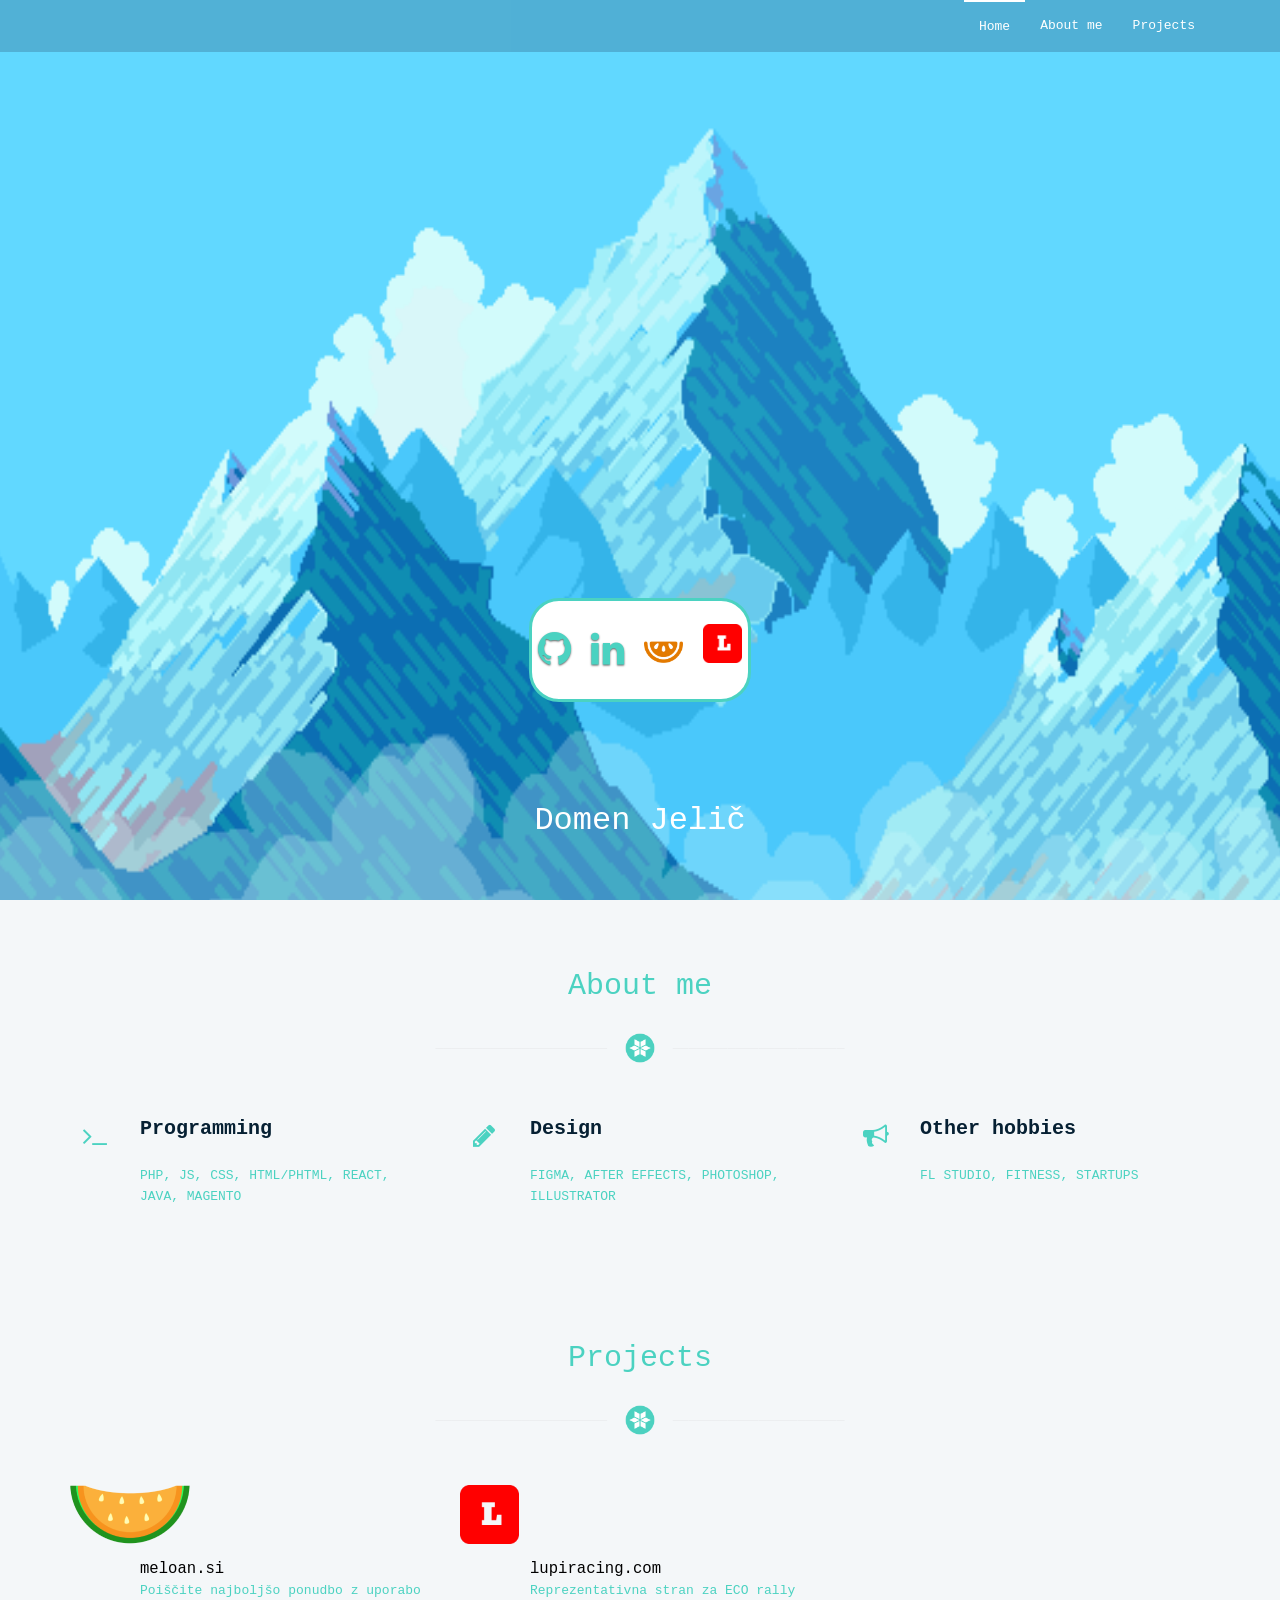
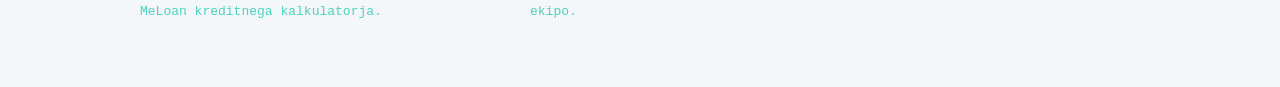
==== commit 509220d2: "Bg done for PC" ====
--- a/index.html
+++ b/index.html
@@ -102,8 +102,13 @@
 				</div>
 				-->
 				<div id="background" class="electric d-none">
-					<img class="mountain-bg" src="./img/mountains/m1/PRE_ORIG_SIZE.png"
-						alt="The image of a nice moutaing">
+					<img id="mountainElectric" class="mountain-bg mountain" src="./img/mountains/m1/mountain.png"
+						alt="The image of a nice mountain">
+					<img id="cloudsEletric" class="mountain-bg clouds-electric" src="./img/mountains/m1/clouds.png"
+						alt="The image of a nice clouds">
+					<img class="mountain-bg ground" src="./img/mountains/m1/ground.png"
+						alt="The image of a nice ground">
+					<img class="mountain-bg bg" src="./img/mountains/m1/bg.png" alt="The background image">
 				</div>
 				<div id="background" class="fire d-none">
 					<img id="mountainFire" class="mountain-bg mountain" src="./img/mountains/m2/mountain.png"
@@ -145,12 +150,18 @@
 					<img class="mountain-bg bg" src="./img/mountains/m6/bg.png" alt="The background image">
 				</div>
 				<div id="background" class="grass d-none">
-					<img class="mountain-bg" src="./img/mountains/m7/PRE_ORIG_SIZE.png"
-						alt="The image of a nice moutaing">
+					<img id="mountainGrass" class="mountain-bg mountain" src="./img/mountains/m7/mountain.png"
+						alt="The image of a nice mountain">
+					<img id="cloudsGrass" class="mountain-bg clouds" src="./img/mountains/m7/clouds.png"
+						alt="The image of a nice clouds">
+					<img class="mountain-bg bg" src="./img/mountains/m7/bg.png" alt="The background image">
 				</div>
 				<div id="background" class="dark d-none">
-					<img class="mountain-bg" src="./img/mountains/m8/PRE_ORIG_SIZE.png"
-						alt="The image of a nice moutaing">
+					<img id="mountainDark" class="mountain-bg mountain" src="./img/mountains/m8/mountain.png"
+						alt="The image of a nice mountain">
+					<img id="cloudsDark" class="mountain-bg clouds" src="./img/mountains/m8/clouds.png"
+						alt="The image of a nice clouds">
+					<img class="mountain-bg bg" src="./img/mountains/m8/bg.png" alt="The background image">
 				</div>
 
 				<div class="wrapper">
--- a/css/main.css
+++ b/css/main.css
@@ -321,4 +321,10 @@
   position: inherit;
   z-index: 2;
   transform: scale(1.1);
+}
+
+.clouds-electric {
+  position: inherit;
+  z-index: 2;
+  transform: scale(1.2);
 }
--- a/css/evee.css
+++ b/css/evee.css
@@ -272,11 +272,11 @@
     position: absolute;
 }
 
-.color-c {
+.color-electric {
     color: #fbd200;
 }
 
-.border-c {
+.border-electric {
     border: 3px solid #fbd200;
 }
 
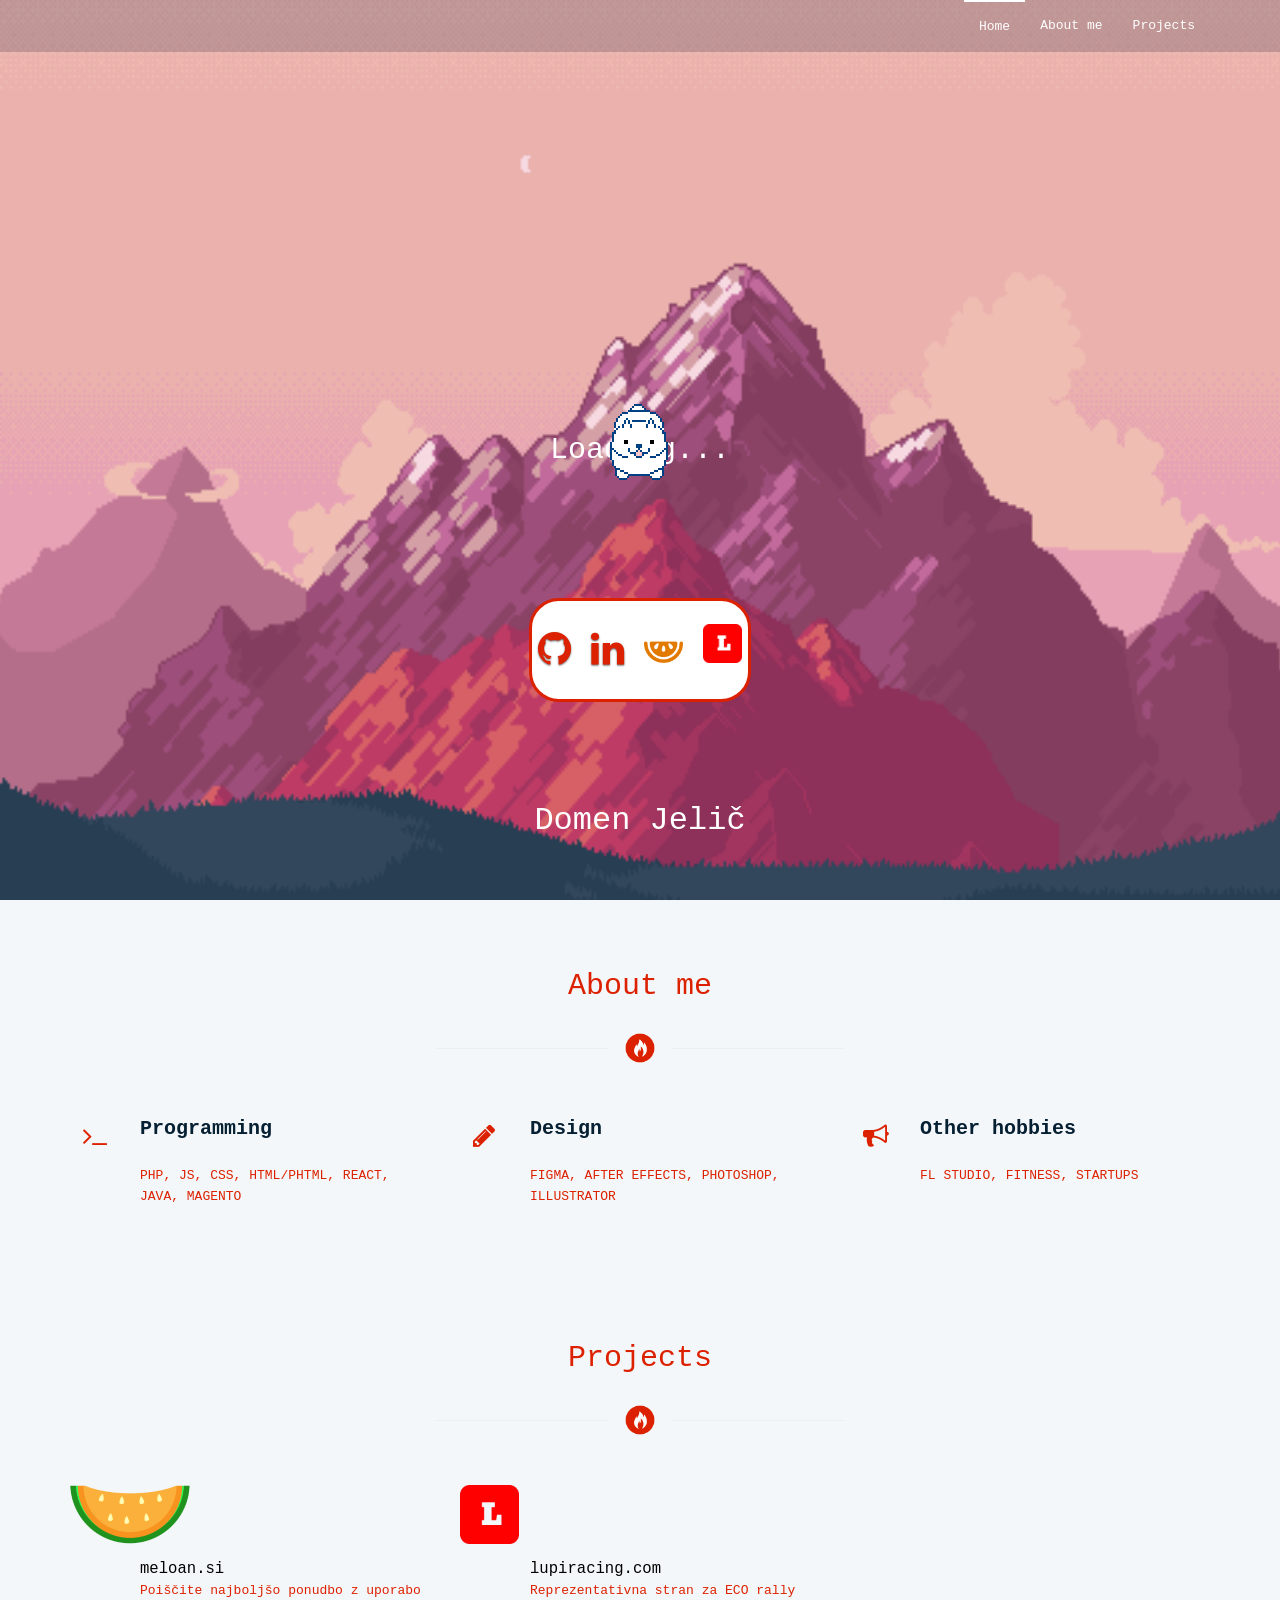
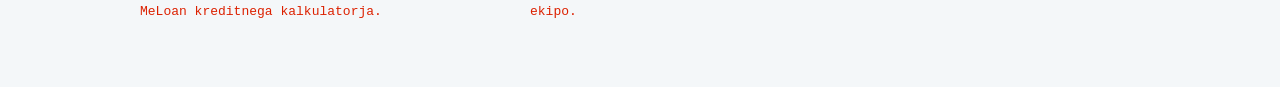
==== commit df87e2be: "mountians done" ====
--- a/index.html
+++ b/index.html
@@ -75,33 +75,7 @@
 				<div class="name-text">
 					Domen Jelič
 				</div>
-				<!-- 
-				<div id="water" class="water d-none">
-					<img class="d-none" src="./img/elements/water.png">
-				</div>
-				<div id="electric" class="electric d-none">
-					<img class="d-none" src="./img/elements/electric.png">
-				</div>
-				<div id="fire" class="fire d-none">
-					<img class="d-none" src="./img/elements/fire.png">
-				</div>
-				<div id="psychic" class="psychic d-none">
-					<img class="d-none" src="./img/elements/psychic.png">
-				</div>
-				<div id="dark" class="dark d-none">
-					<img class="d-none" src="./img/elements/dark.png">
-				</div>
-				<div id="grass" class="grass d-none">
-					<img class="d-none" src="./img/elements/grass.png">
-				</div>
-				<div id="ice" class="ice d-none">
-					<img class="d-none" src="./img/elements/ice.png">
-				</div>
-				<div id="fairy" class="fairy d-none">
-					<img class="d-none" src="./img/elements/fairy.png">
-				</div>
-				-->
-				<div id="background" class="electric d-none">
+				<div class="electric d-none">
 					<img id="mountainElectric" class="mountain-bg mountain" src="./img/mountains/m1/mountain.png"
 						alt="The image of a nice mountain">
 					<img id="cloudsEletric" class="mountain-bg clouds-electric" src="./img/mountains/m1/clouds.png"
@@ -110,7 +84,7 @@
 						alt="The image of a nice ground">
 					<img class="mountain-bg bg" src="./img/mountains/m1/bg.png" alt="The background image">
 				</div>
-				<div id="background" class="fire d-none">
+				<div class="fire d-none">
 					<img id="mountainFire" class="mountain-bg mountain" src="./img/mountains/m2/mountain.png"
 						alt="The image of a nice mountain">
 					<img id="cloudsFire" class="mountain-bg clouds" src="./img/mountains/m2/clouds.png"
@@ -119,28 +93,28 @@
 						alt="The image of a nice ground">
 					<img class="mountain-bg bg" src="./img/mountains/m2/bg.png" alt="The background image">
 				</div>
-				<div id="background" class="ice d-none">
+				<div class="ice d-none">
 					<img id="mountainIce" class="mountain-bg mountain" src="./img/mountains/m3/mountain.png"
 						alt="The image of a nice mountain">
 					<img id="cloudsIce" class="mountain-bg ground-ice" src="./img/mountains/m3/clouds.png"
 						alt="The image of a nice clouds">
 					<img class="mountain-bg bg" src="./img/mountains/m3/bg.png" alt="The background image">
 				</div>
-				<div id="background" class="psychic d-none">
+				<div class="psychic d-none">
 					<img id="mountainPsychic" class="mountain-bg mountain" src="./img/mountains/m4/mountain.png"
 						alt="The image of a nice mountain">
 					<img id="groundPsychic" class="mountain-bg ground-psychic" src="./img/mountains/m4/ground.png"
 						alt="The image of a nice ground">
 					<img class="mountain-bg bg" src="./img/mountains/m4/bg.png" alt="The background image">
 				</div>
-				<div id="background" class="fairy d-none">
+				<div class="fairy d-none">
 					<img id="mountainFairy" class="mountain-bg mountain" src="./img/mountains/m5/mountain.png"
 						alt="The image of a nice mountain">
 					<img id="cloudsFairy" class="mountain-bg clouds" src="./img/mountains/m5/clouds.png"
 						alt="The image of a nice ground">
 					<img class="mountain-bg bg" src="./img/mountains/m5/bg.png" alt="The background image">
 				</div>
-				<div id="background" class="water d-none">
+				<div class="water d-none">
 					<img id="mountainWater" class="mountain-bg mountain" src="./img/mountains/m6/mountain.png"
 						alt="The image of a nice mountain">
 					<img id="cloudsWater" class="mountain-bg clouds-water" src="./img/mountains/m6/clouds.png"
@@ -149,14 +123,14 @@
 						alt="The image of a nice ground">
 					<img class="mountain-bg bg" src="./img/mountains/m6/bg.png" alt="The background image">
 				</div>
-				<div id="background" class="grass d-none">
+				<div class="grass d-none">
 					<img id="mountainGrass" class="mountain-bg mountain" src="./img/mountains/m7/mountain.png"
 						alt="The image of a nice mountain">
 					<img id="cloudsGrass" class="mountain-bg clouds" src="./img/mountains/m7/clouds.png"
 						alt="The image of a nice clouds">
 					<img class="mountain-bg bg" src="./img/mountains/m7/bg.png" alt="The background image">
 				</div>
-				<div id="background" class="dark d-none">
+				<div class="dark d-none">
 					<img id="mountainDark" class="mountain-bg mountain" src="./img/mountains/m8/mountain.png"
 						alt="The image of a nice mountain">
 					<img id="cloudsDark" class="mountain-bg clouds" src="./img/mountains/m8/clouds.png"
@@ -172,7 +146,7 @@
 					<div class="marker blue d-none"></div>
 					<div id="loading" style="font-size: 30px; color: white;">Loading...</div>
 					<!-- DEBUG -->
-					<!-- <div class="evee">
+					<div class="evee">
 						<div class="body-wrapper">
 							<div class="body img-bg"></div>
 						</div>
@@ -194,7 +168,7 @@
 						<div class="tail-wrapper">
 							<div class="tail img-bg"></div>
 						</div>
-					</div> -->
+					</div>
 				</div>
 
 				<div class="indicator"></div>
--- a/css/main.css
+++ b/css/main.css
@@ -327,4 +327,68 @@
   position: inherit;
   z-index: 2;
   transform: scale(1.2);
+}
+
+@media only screen and (max-width: 1280px) {
+  .mountain-bg {
+    width: 110%;
+    height: 100vh;
+    overflow: hidden;
+  }
+}
+
+@media only screen and (max-width: 1080px) {
+  .mountain-bg {
+    width: 130%;
+    height: 100vh;
+    overflow: hidden;
+  }
+}
+
+@media only screen and (max-width: 750px) {
+  .mountain-bg {
+    width: 150%;
+    height: 100vh;
+    overflow: hidden;
+  }
+}
+
+@media only screen and (max-width: 650px) {
+  .mountain-bg {
+    width: 160%;
+    height: 100vh;
+    overflow: hidden;
+  }
+}
+
+@media only screen and (max-width: 550px) {
+  .mountain-bg {
+    width: 170%;
+    height: 100vh;
+    overflow: hidden;
+  }
+}
+
+@media only screen and (max-width: 450px) {
+  .mountain-bg {
+    width: 180%;
+    height: 100vh;
+    overflow: hidden;
+  }
+}
+
+@media only screen and (max-width: 350px) {
+  .mountain-bg {
+    width: 190%;
+    height: 100vh;
+    overflow: hidden;
+  }
+}
+
+@media only screen and (max-width: 250px) {
+  .mountain-bg {
+    width: 200%;
+    height: 100vh;
+    overflow: hidden;
+  }
 }
--- a/css/evee.css
+++ b/css/evee.css
@@ -29,6 +29,8 @@
     display: flex;
     justify-content: center;
     align-items: center;
+    background: transparent;
+    z-index: 40000;
 }
 
 .leg {
@@ -54,6 +56,7 @@
     height: calc(2 * 48px);
     animation: fade-in forwards 1s;
     transition: 0.5s;
+    z-index: 50000;
 }
 
 @keyframes fade-in {
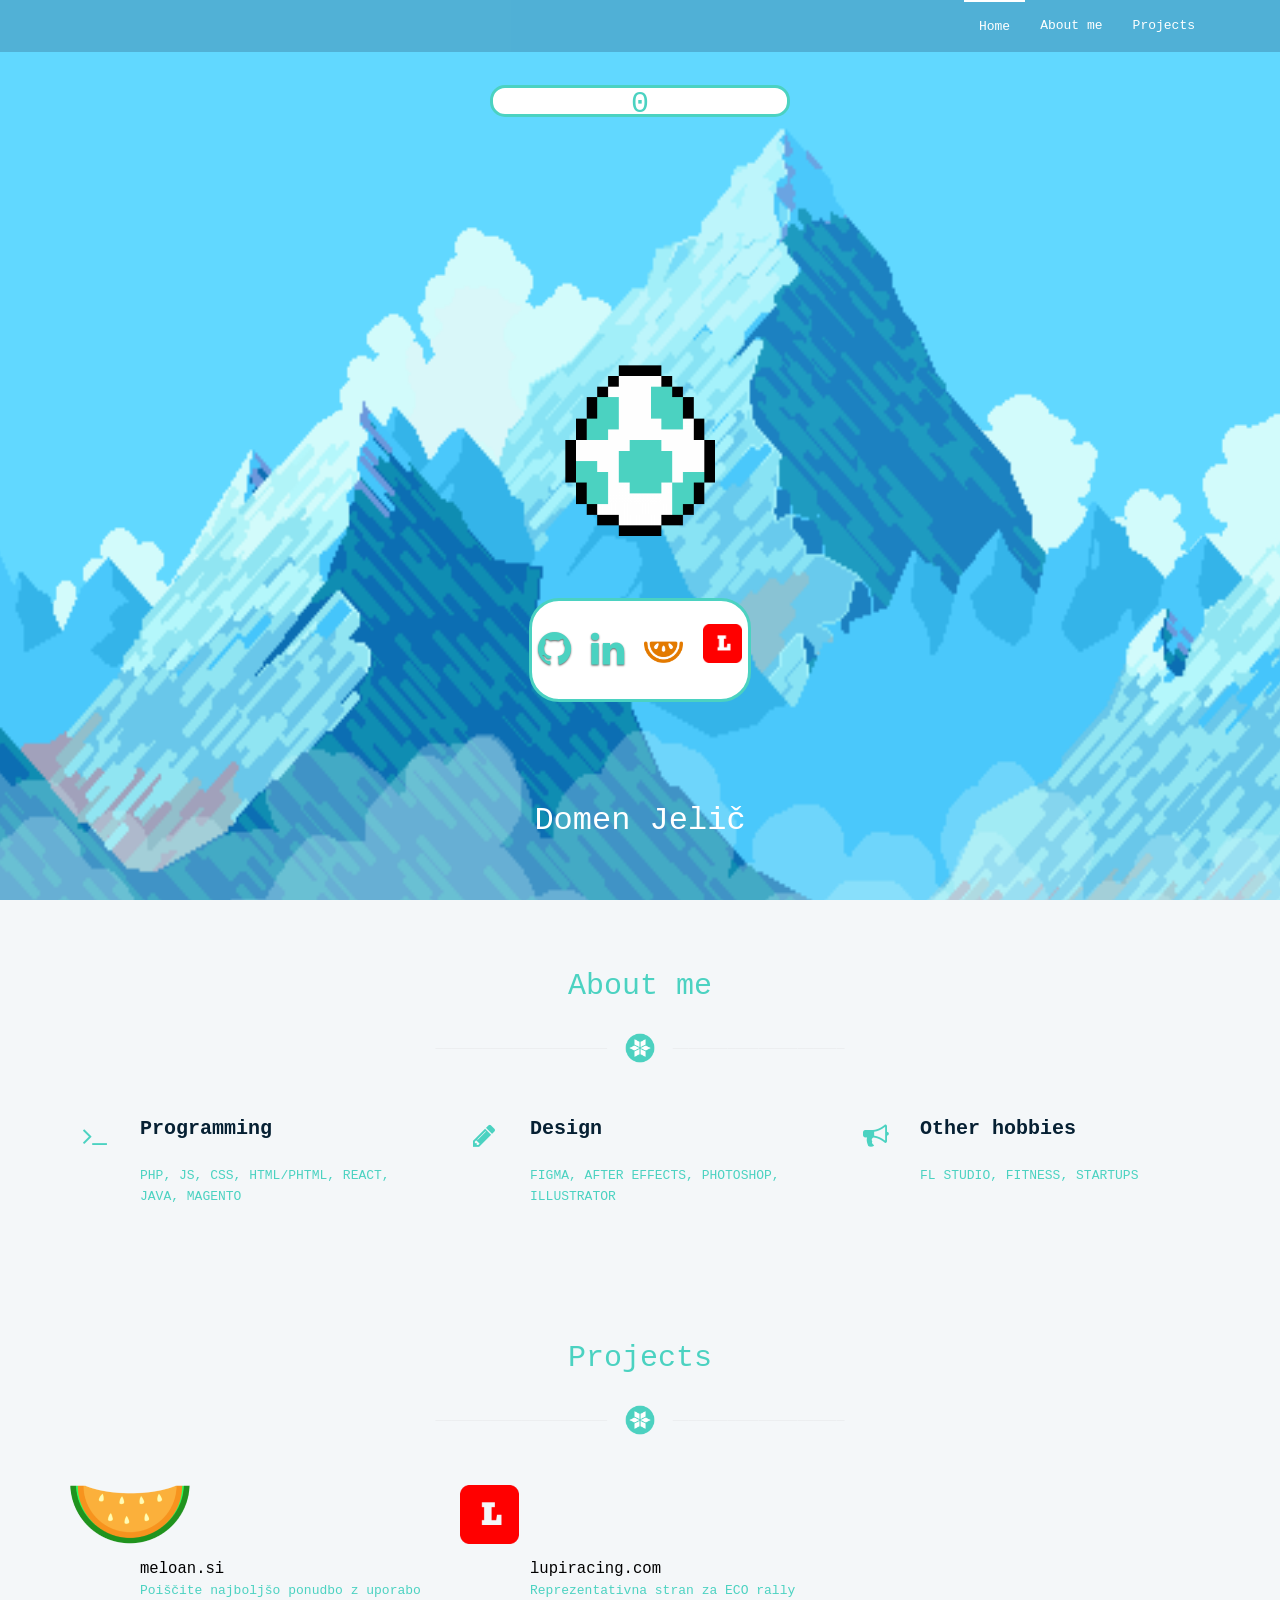
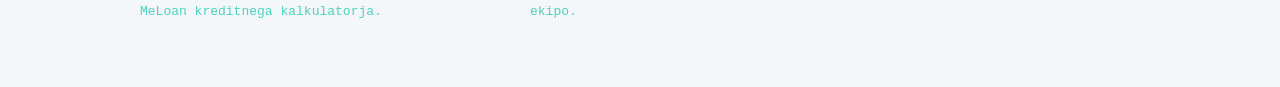
==== commit 3930271b: "egg added with counter" ====
--- a/index.html
+++ b/index.html
@@ -139,39 +139,16 @@
 				</div>
 
 				<div class="wrapper">
-					<!-- DEBUG -->
-					<!-- if you want to see the markers, remove d-none from them -->
-					<div class="marker red d-none"></div>
-					<div class="marker green d-none"></div>
-					<div class="marker blue d-none"></div>
-					<div id="loading" style="font-size: 30px; color: white;">Loading...</div>
-					<!-- DEBUG -->
-					<div class="evee">
-						<div class="body-wrapper">
-							<div class="body img-bg"></div>
-						</div>
-						<div class="head-wrapper">
-							<div class="head img-bg"></div>
-						</div>
-						<div class="leg-wrapper">
-							<div class="leg one img-bg"></div>
-						</div>
-						<div class="leg-wrapper">
-							<div class="leg two img-bg"></div>
-						</div>
-						<div class="leg-wrapper">
-							<div class="leg three img-bg"></div>
-						</div>
-						<div class="leg-wrapper">
-							<div class="leg four img-bg"></div>
-						</div>
-						<div class="tail-wrapper">
-							<div class="tail img-bg"></div>
-						</div>
-					</div>
-				</div>
-
-				<div class="indicator"></div>
+					<div id="click">0</div>
+					<img onClick="onClick()" class=" egg egg-dark d-none" src="./img/dragons/dark/egg/egg1.png">
+					<img onClick="onClick()" class=" egg egg-electric d-none" src="./img/dragons/electric/egg/egg1.png">
+					<img onClick="onClick()" class=" egg egg-fairy d-none" src="./img/dragons/fairy/egg/egg1.png">
+					<img onClick="onClick()" class=" egg egg-fire d-none" src="./img/dragons/fire/egg/egg1.png">
+					<img onClick="onClick()" class=" egg egg-grass d-none" src="./img/dragons/grass/egg/egg1.png">
+					<img onClick="onClick()" class=" egg egg-ice d-none" src="./img/dragons/ice/egg/egg1.png">
+					<img onClick="onClick()" class="egg egg-psychic d-none" src="./img/dragons/psychic/egg/egg1.png">
+					<img onClick="onClick()" class="egg egg-water d-none" src="./img/dragons/water/egg/egg1.png">
+				</div>
 			</div>
 		</div>
 	</section>
@@ -313,6 +290,22 @@
 	<script src="js/jquery.appear.js"></script>
 	<script src="js/jquery.easing.min.js"></script>
 	<script src="js/custom.js"></script>
+	<script>
+		var clicks = 0;
+		function onClick() {
+			clicks += 1;
+			document.getElementById("click").innerHTML = clicks;
+			var img = document.querySelector('.active-egg');
+			img.classList.remove('shake');
+			void img.offsetWidth;
+			img.classList.add('shake');
+
+			if (clicks === 1000) {
+				document.querySelector('#click').classList.add('d-none');
+				document.querySelector('.active-egg').classList.add('d-none');
+			}
+		};
+	</script>
 </body>
 
 </html>
--- a/css/main.css
+++ b/css/main.css
@@ -391,4 +391,17 @@
     height: 100vh;
     overflow: hidden;
   }
+}
+
+#click {
+  z-index: 101;
+  position: absolute;
+  top: 85px;
+  font-size: 30px;
+  height: 32px;
+  width: 300px;
+  background: white;
+  line-height: 33px;
+  text-align: center;
+  border-radius: 15px;
 }
--- a/css/evee.css
+++ b/css/evee.css
@@ -30,7 +30,7 @@
     justify-content: center;
     align-items: center;
     background: transparent;
-    z-index: 40000;
+    z-index: 101;
 }
 
 .leg {
@@ -50,15 +50,6 @@
     background-size: calc(2 * 6 * 48px) calc(2 * 48px) !important;
 }
 
-.evee {
-    position: absolute;
-    width: calc(2 * 48px);
-    height: calc(2 * 48px);
-    animation: fade-in forwards 1s;
-    transition: 0.5s;
-    z-index: 50000;
-}
-
 @keyframes fade-in {
     0% {
         opacity: 0;
@@ -230,17 +221,6 @@
     right: 10px;
 }
 
-.marker {
-    width: 10px;
-    height: 10px;
-    border-radius: 50%;
-    position: absolute;
-    transition: 0.5s;
-    z-index: 100;
-    margin-top: -5px;
-    margin-left: -5px;
-}
-
 .red {
     background-color: rgb(255, 64, 0);
 }
@@ -371,4 +351,60 @@
 
 .border-fairy {
     border: 3px solid #fb8aec;
+}
+
+.egg {
+    height: 171px;
+    width: 150px;
+    cursor: pointer;
+}
+
+.shake {
+    animation: shake 0.5s;
+}
+
+@keyframes shake {
+    0% {
+        transform: translate(1px, 1px) rotate(0deg);
+    }
+
+    10% {
+        transform: translate(-1px, -2px) rotate(-1deg);
+    }
+
+    20% {
+        transform: translate(-3px, 0px) rotate(1deg);
+    }
+
+    30% {
+        transform: translate(3px, 2px) rotate(0deg);
+    }
+
+    40% {
+        transform: translate(1px, -1px) rotate(1deg);
+    }
+
+    50% {
+        transform: translate(-1px, 2px) rotate(-1deg);
+    }
+
+    60% {
+        transform: translate(-3px, 1px) rotate(0deg);
+    }
+
+    70% {
+        transform: translate(3px, 1px) rotate(-1deg);
+    }
+
+    80% {
+        transform: translate(-1px, -1px) rotate(1deg);
+    }
+
+    90% {
+        transform: translate(1px, 2px) rotate(0deg);
+    }
+
+    100% {
+        transform: translate(1px, -2px) rotate(-1deg);
+    }
 }
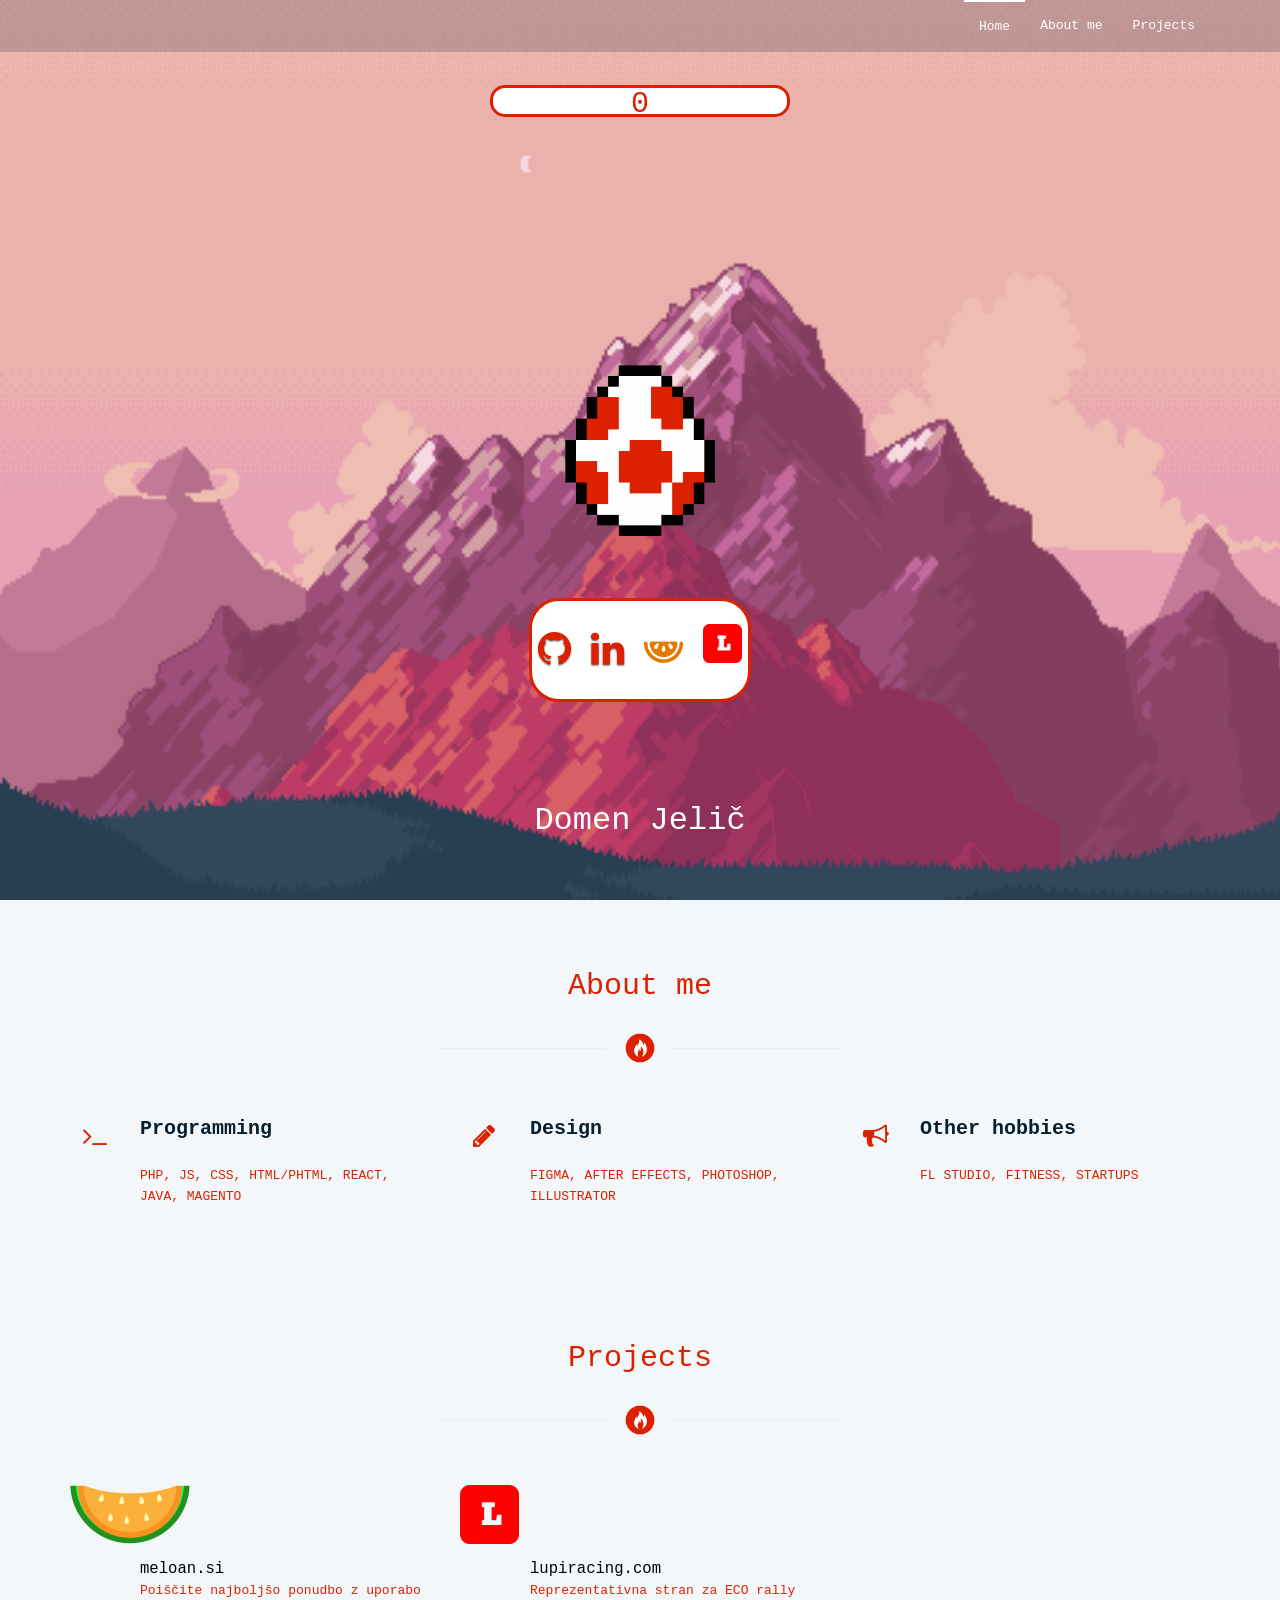
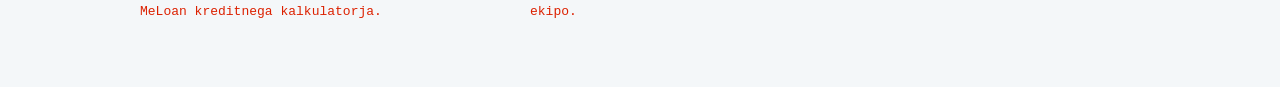
==== commit 1b522b37: "added other eggs" ====
--- a/index.html
+++ b/index.html
@@ -17,6 +17,7 @@
 	<link rel="mask-icon" href="/safari-pinned-tab.svg" color="#5bbad5">
 	<meta name="msapplication-TileColor" content="#da532c">
 	<meta name="theme-color" content="#ffffff">
+	<meta name="viewport" content="width=device-width, initial-scale=1.0, maximum-scale=1.0, user-scalable=no" />
 	<link href="css/font-awesome.min.css" rel="stylesheet">
 	<link rel="stylesheet" href="https://maxcdn.bootstrapcdn.com/bootstrap/3.3.1/css/bootstrap.min.css">
 	<link rel="stylesheet" href="css/jquery.fancybox.css">
@@ -296,11 +297,28 @@
 			clicks += 1;
 			document.getElementById("click").innerHTML = clicks;
 			var img = document.querySelector('.active-egg');
+			element = img.classList[1].replace('egg-', '');
 			img.classList.remove('shake');
 			void img.offsetWidth;
 			img.classList.add('shake');
 
-			if (clicks === 1000) {
+			if (clicks === 50) {
+				img.src='img/dragons/' + element + '/egg/egg2.png';
+			}
+
+			if (clicks === 100) {
+				img.src='img/dragons/' + element + '/egg/egg3.png';
+			}
+
+			if (clicks === 150) {
+				img.src='img/dragons/' + element + '/egg/egg4.png';
+			}
+
+			if (clicks === 180) {
+				img.src='img/dragons/' + element + '/egg/egg5.png';
+			}
+		
+			if (clicks === 200) {
 				document.querySelector('#click').classList.add('d-none');
 				document.querySelector('.active-egg').classList.add('d-none');
 			}
--- a/css/main.css
+++ b/css/main.css
@@ -1,3 +1,8 @@
+:root {
+  touch-action: pan-x pan-y;
+  height: 100%
+}
+
 body {
   font-family: "Lucida Console", "Courier New", monospace;
   line-height: 21px;
@@ -137,6 +142,7 @@
 
 .carousel-caption {
   top: 60%;
+  z-index: 102;
 }
 
 .carousel-caption h2 {
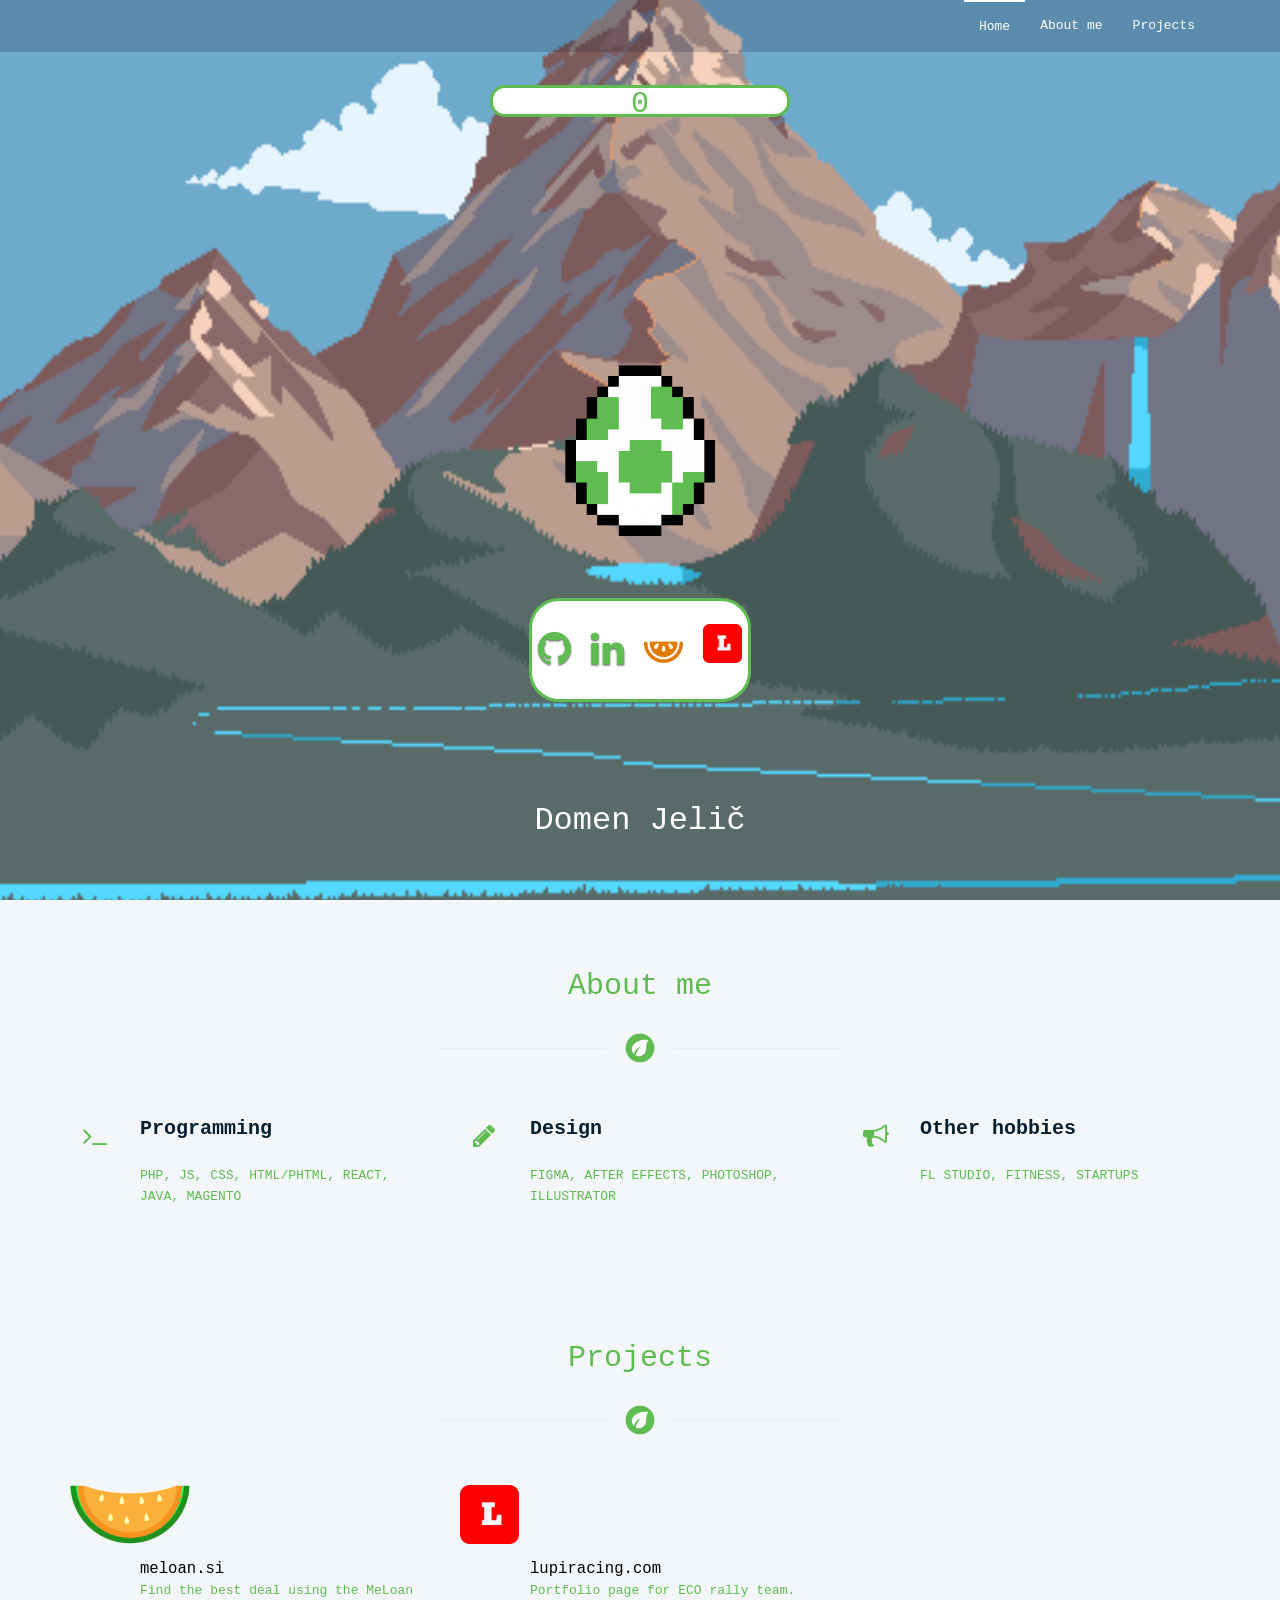
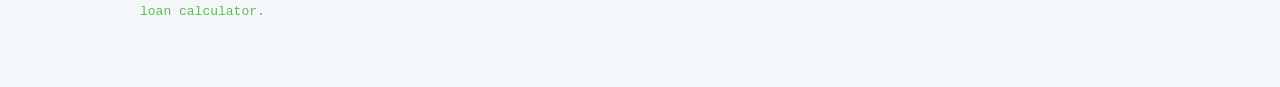
==== commit bf54ff95: "all text changed to eng" ====
--- a/index.html
+++ b/index.html
@@ -250,7 +250,7 @@
 						</div>
 						<div class="service-desc">
 							<a class="custom-link" href="https://www.meloan.si/" target="_blank">meloan.si</a>
-							<p>Poiščite najboljšo ponudbo z uporabo MeLoan kreditnega kalkulatorja.</p>
+							<p>Find the best deal using the MeLoan loan calculator.</p>
 						</div>
 					</div>
 				</div>
@@ -263,7 +263,7 @@
 						</div>
 						<div class="service-desc">
 							<a class="custom-link" href="https://lupiracing.com/" target="_blank">lupiracing.com</a>
-							<p>Reprezentativna stran za ECO rally ekipo.</p>
+							<p>Portfolio page for ECO rally team.</p>
 						</div>
 					</div>
 				</div>
@@ -303,21 +303,21 @@
 			img.classList.add('shake');
 
 			if (clicks === 50) {
-				img.src='img/dragons/' + element + '/egg/egg2.png';
+				img.src = 'img/dragons/' + element + '/egg/egg2.png';
 			}
 
 			if (clicks === 100) {
-				img.src='img/dragons/' + element + '/egg/egg3.png';
+				img.src = 'img/dragons/' + element + '/egg/egg3.png';
 			}
 
 			if (clicks === 150) {
-				img.src='img/dragons/' + element + '/egg/egg4.png';
+				img.src = 'img/dragons/' + element + '/egg/egg4.png';
 			}
 
 			if (clicks === 180) {
-				img.src='img/dragons/' + element + '/egg/egg5.png';
-			}
-		
+				img.src = 'img/dragons/' + element + '/egg/egg5.png';
+			}
+
 			if (clicks === 200) {
 				document.querySelector('#click').classList.add('d-none');
 				document.querySelector('.active-egg').classList.add('d-none');
